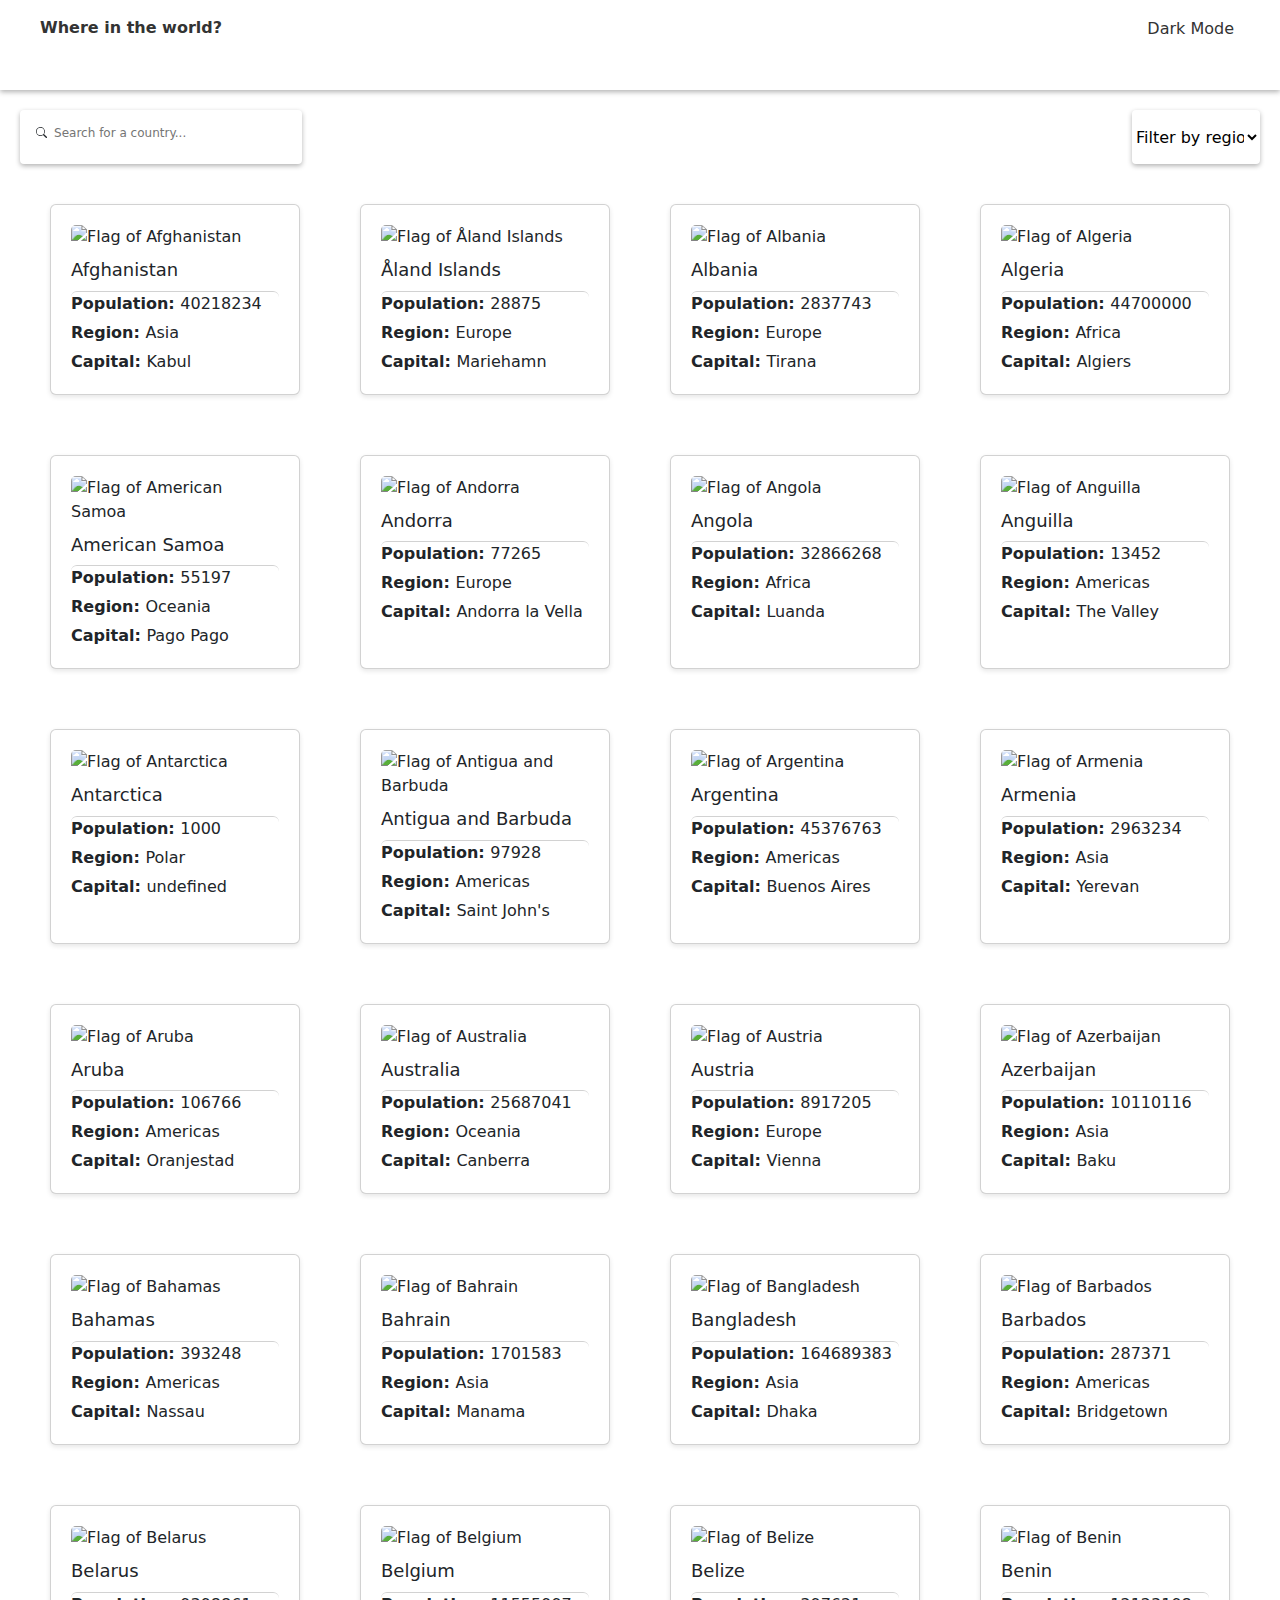
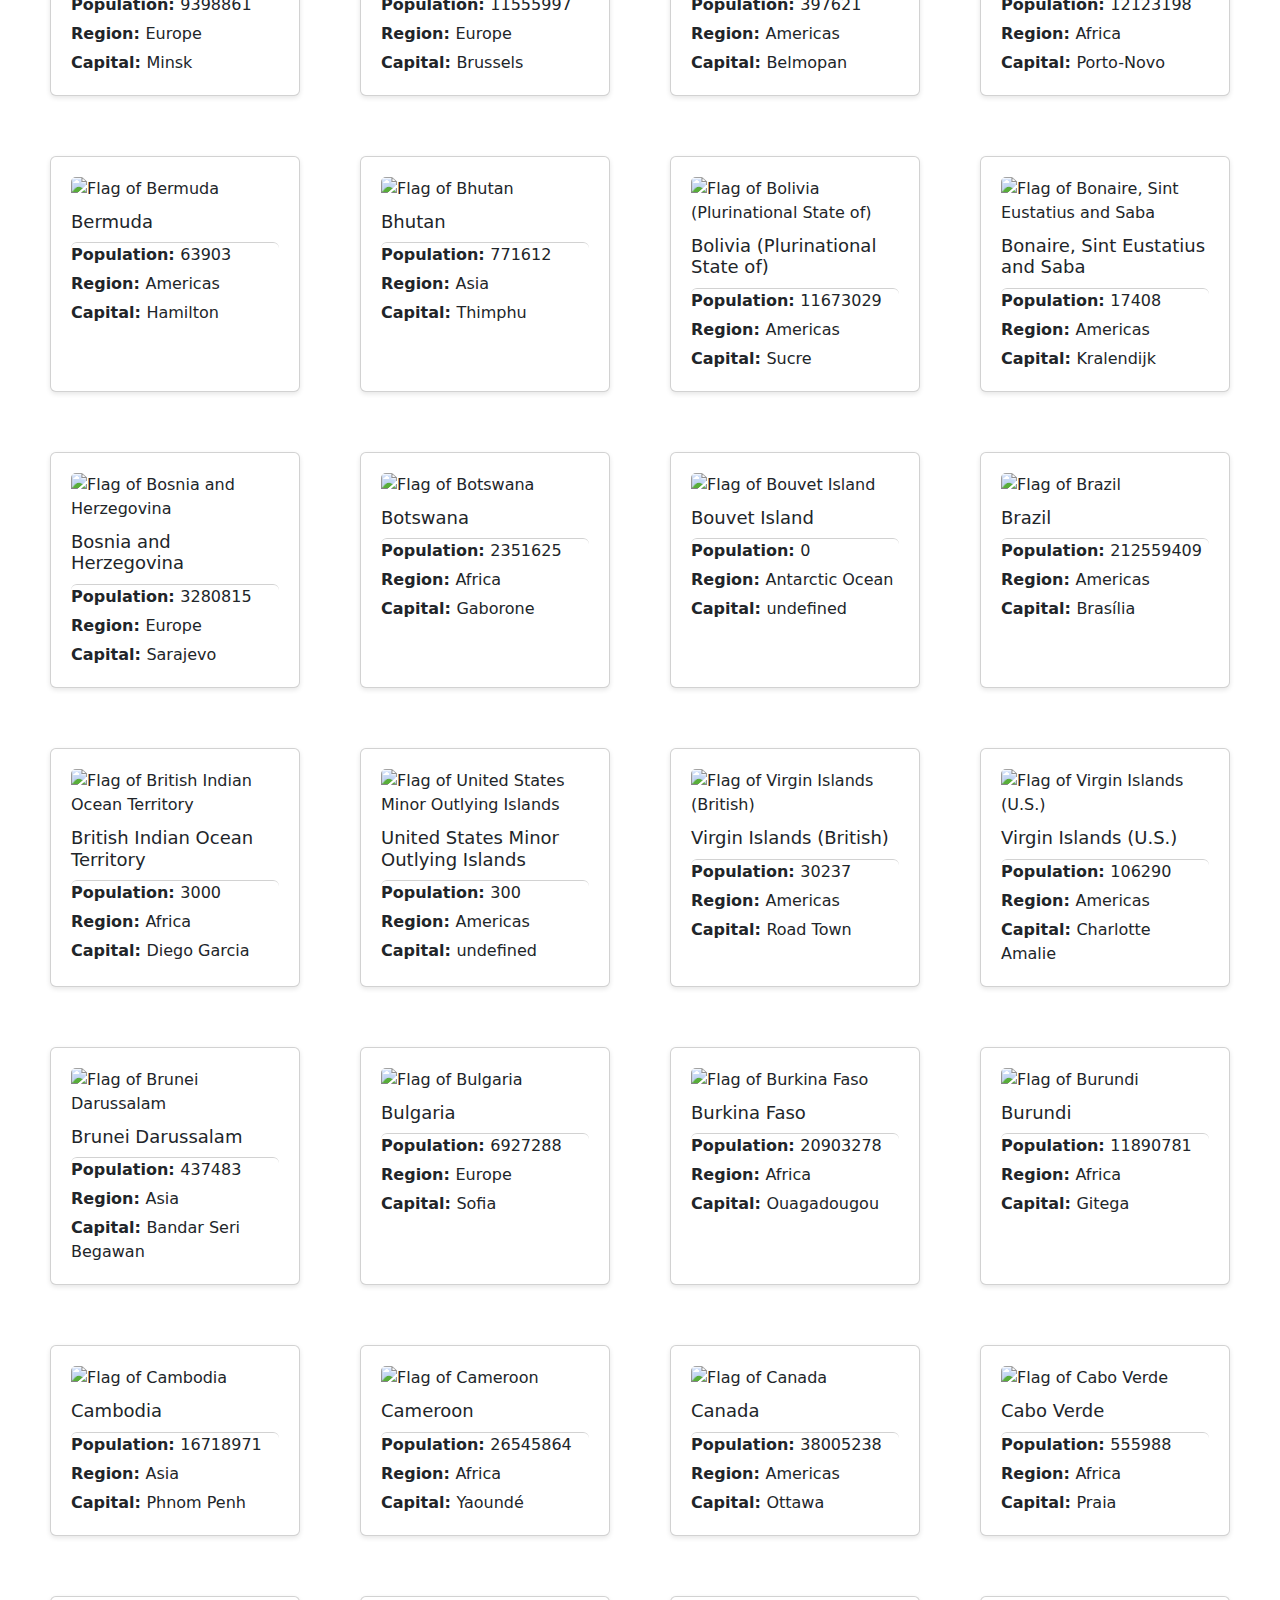
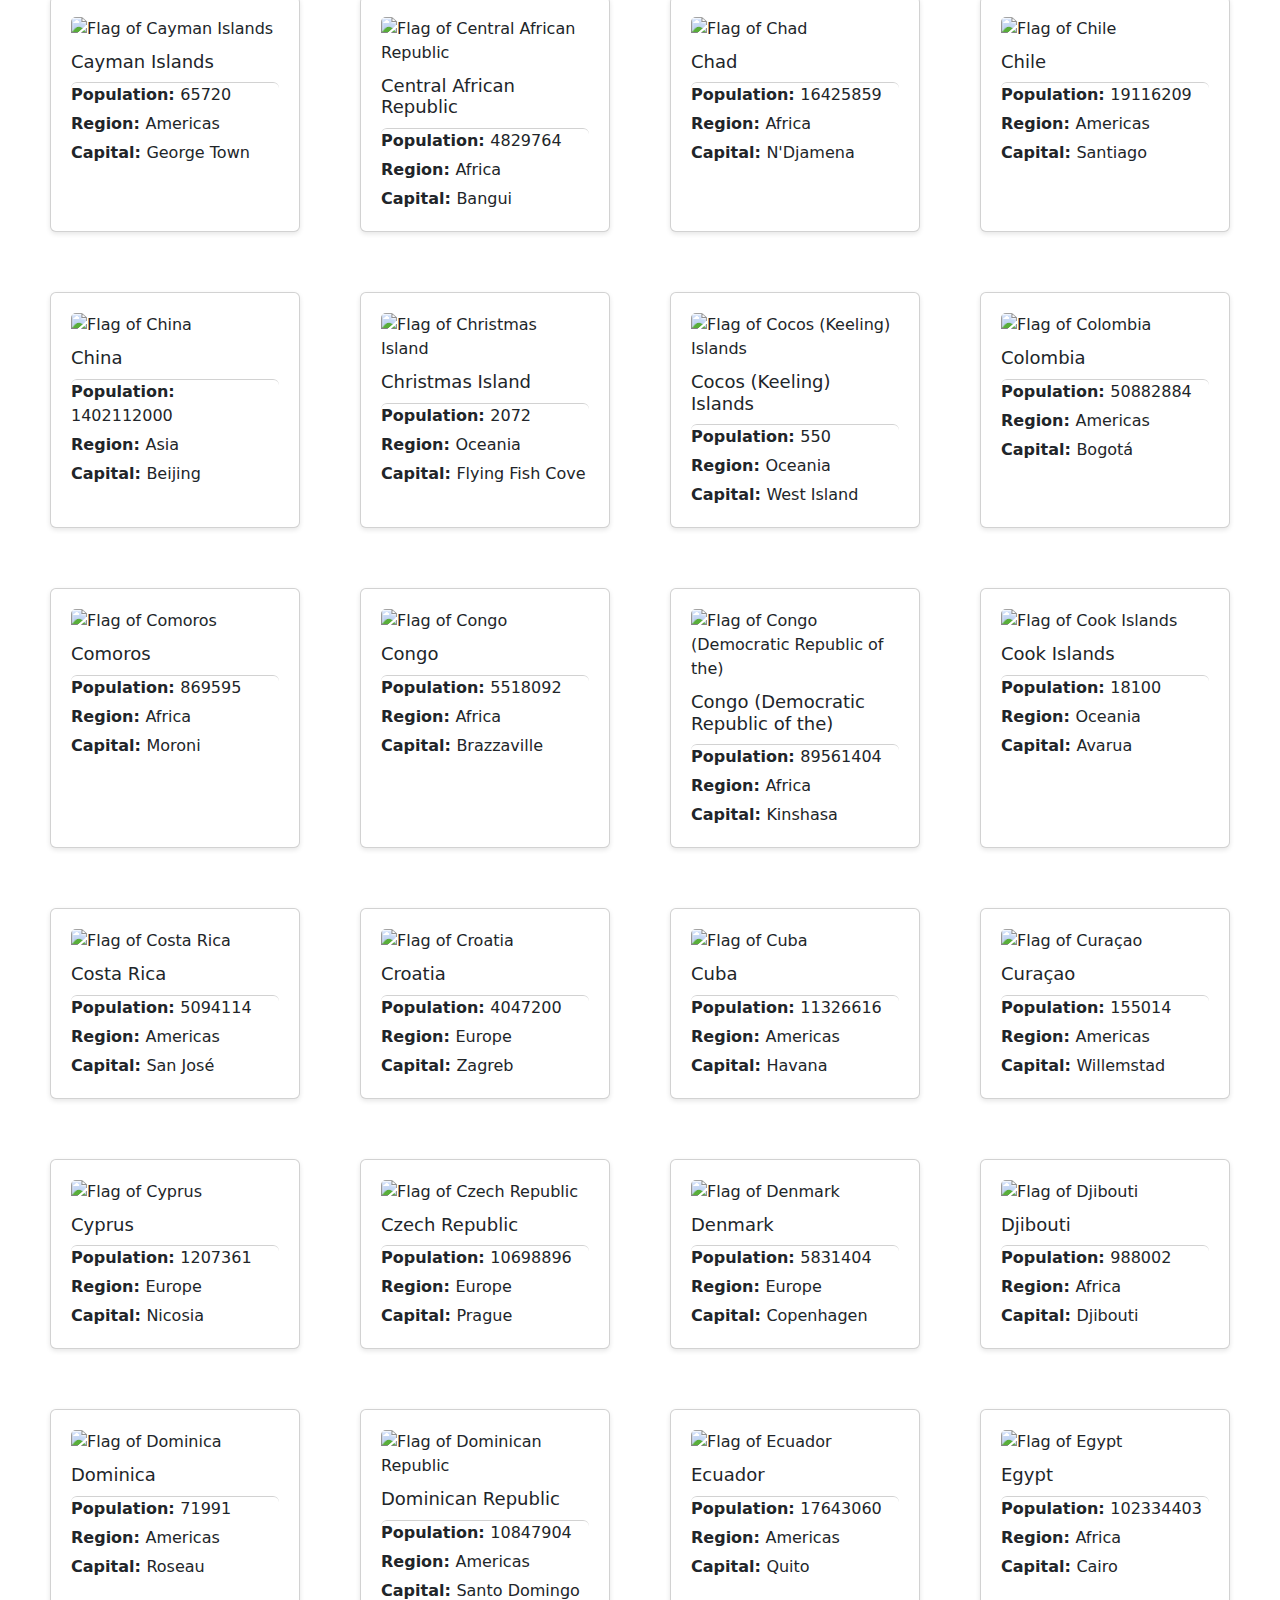
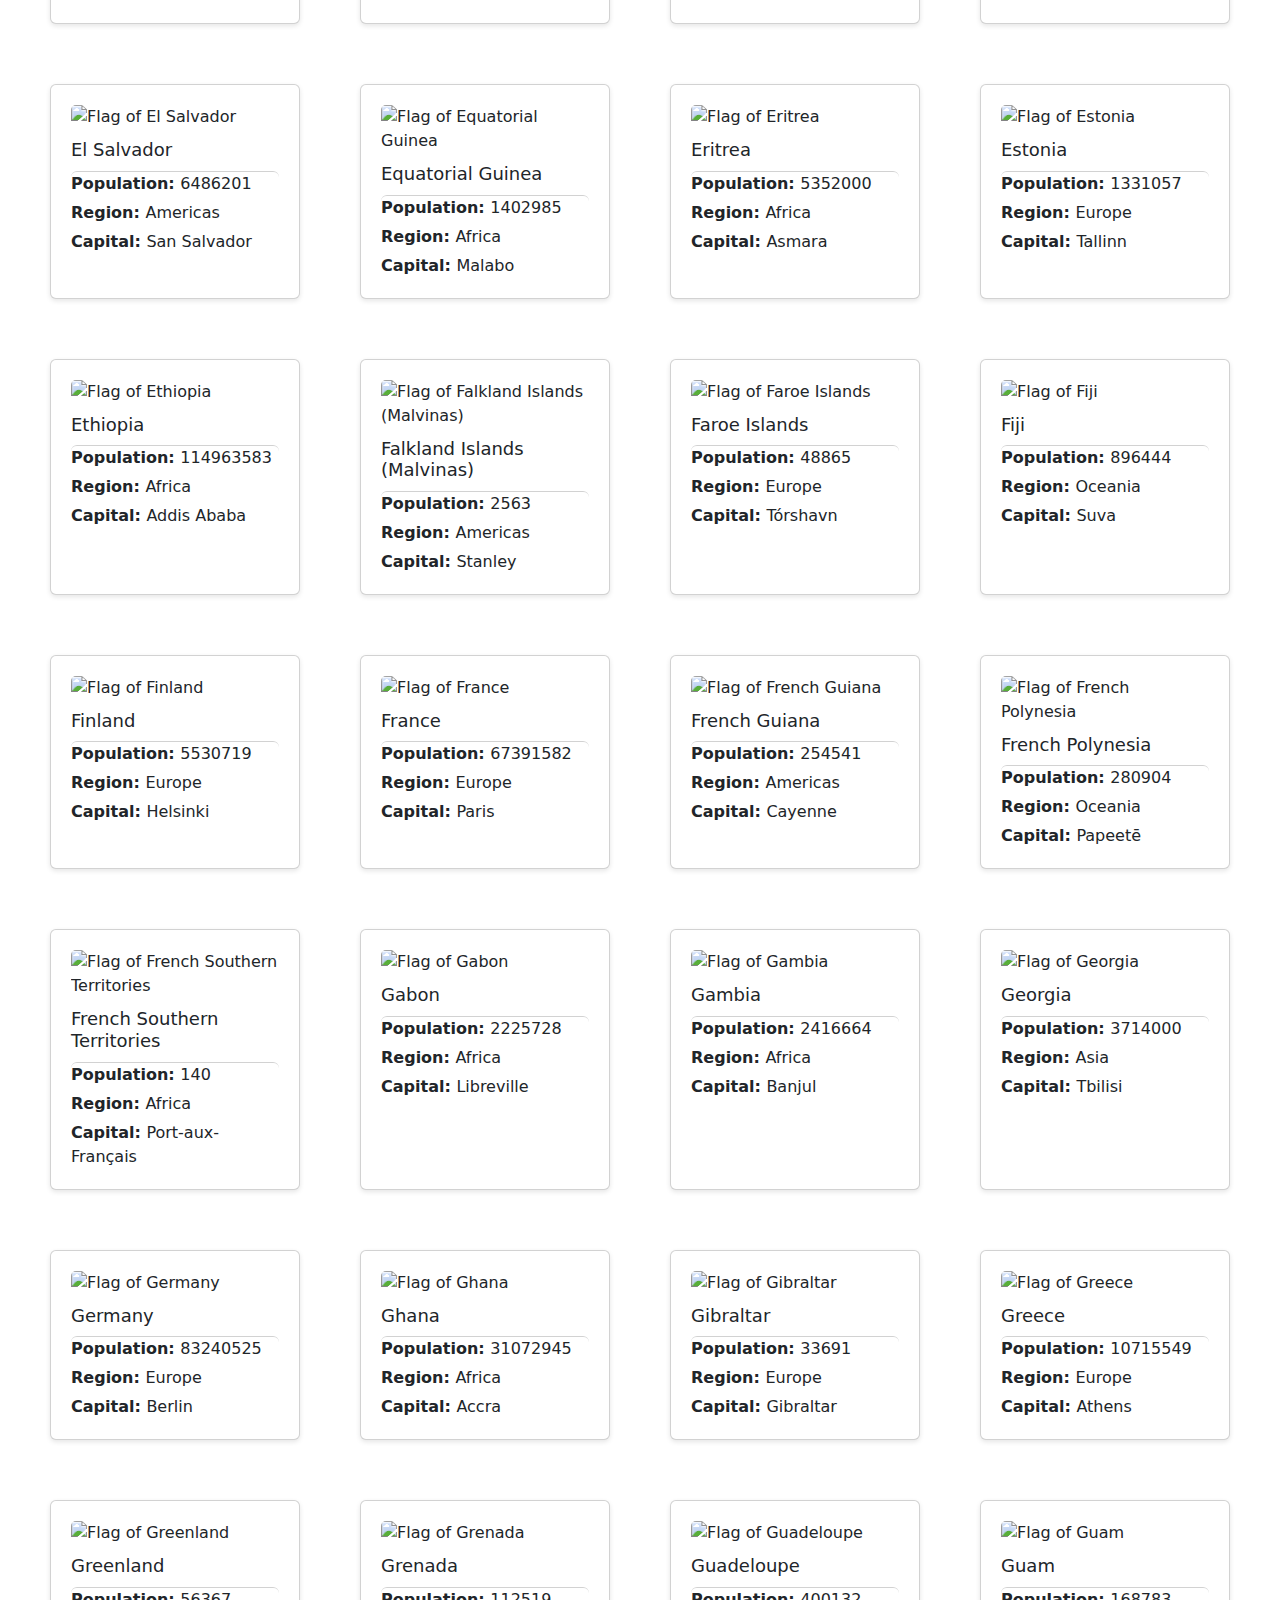
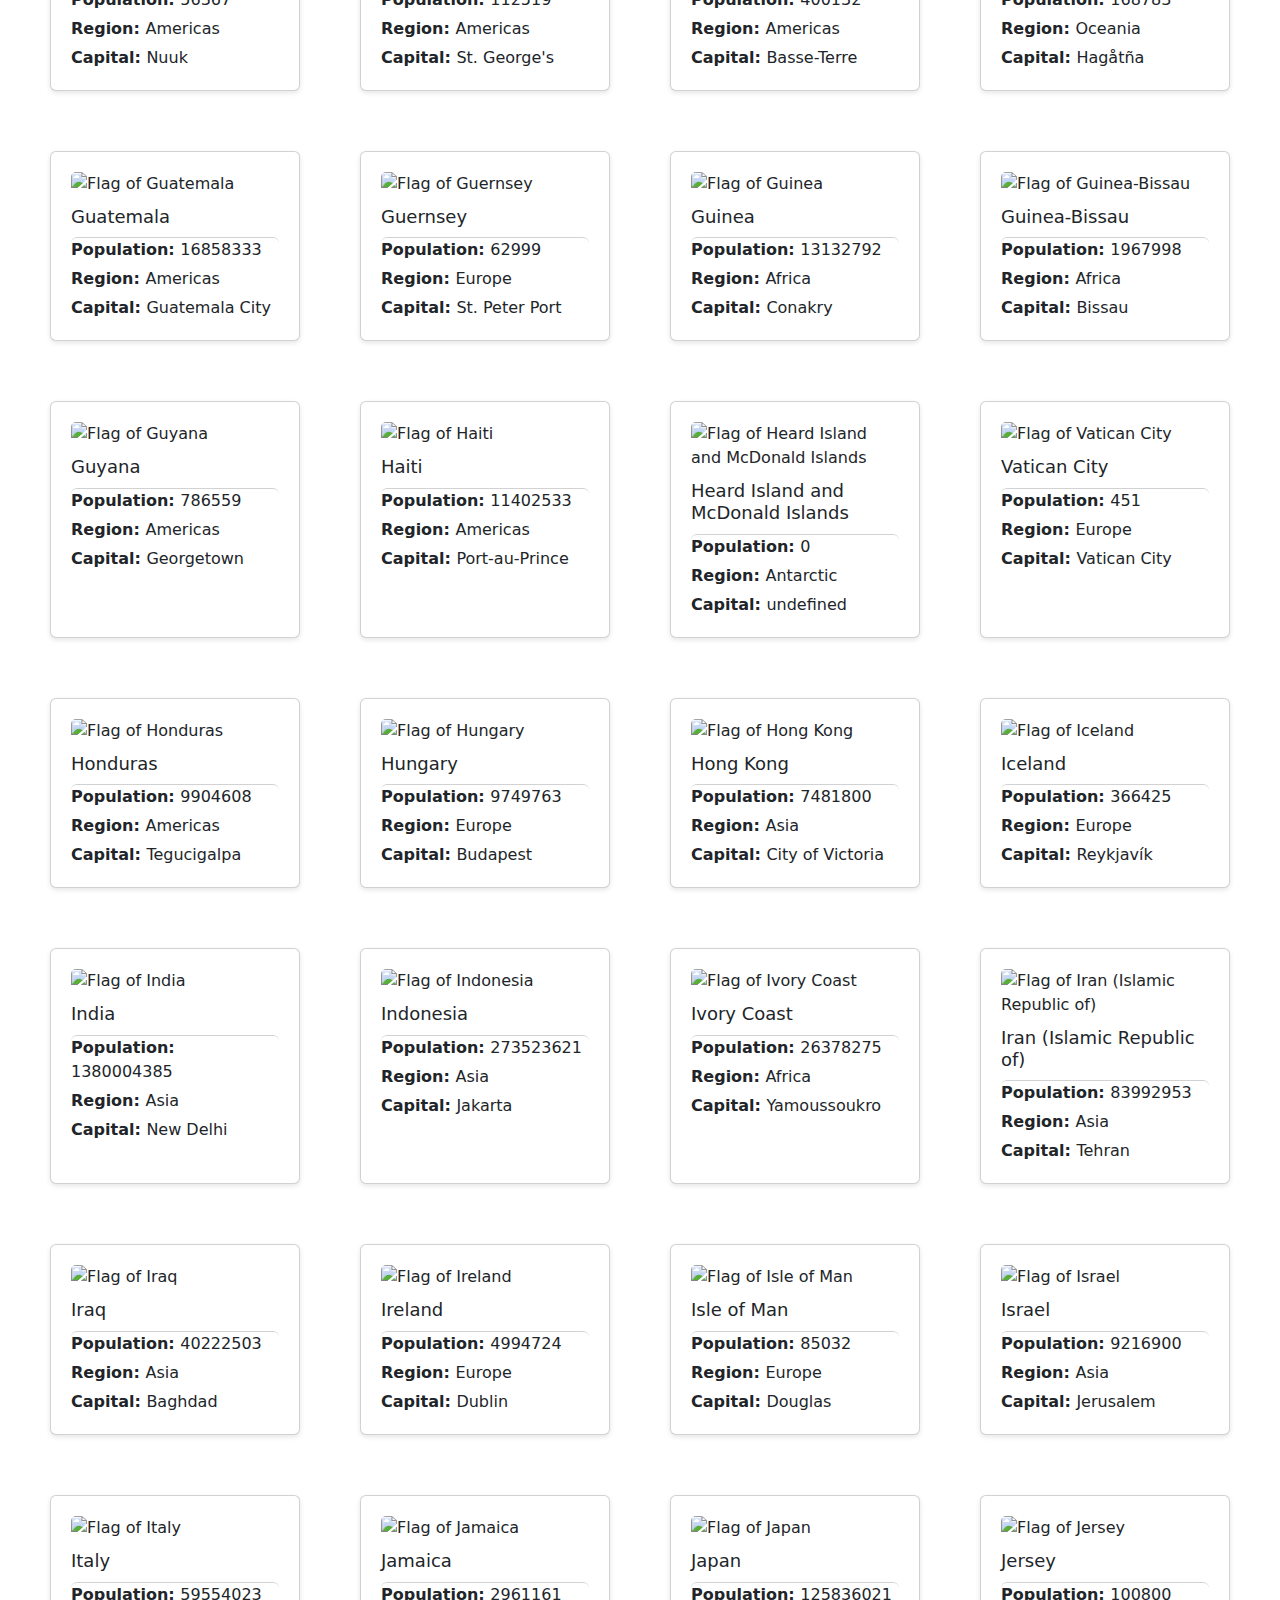
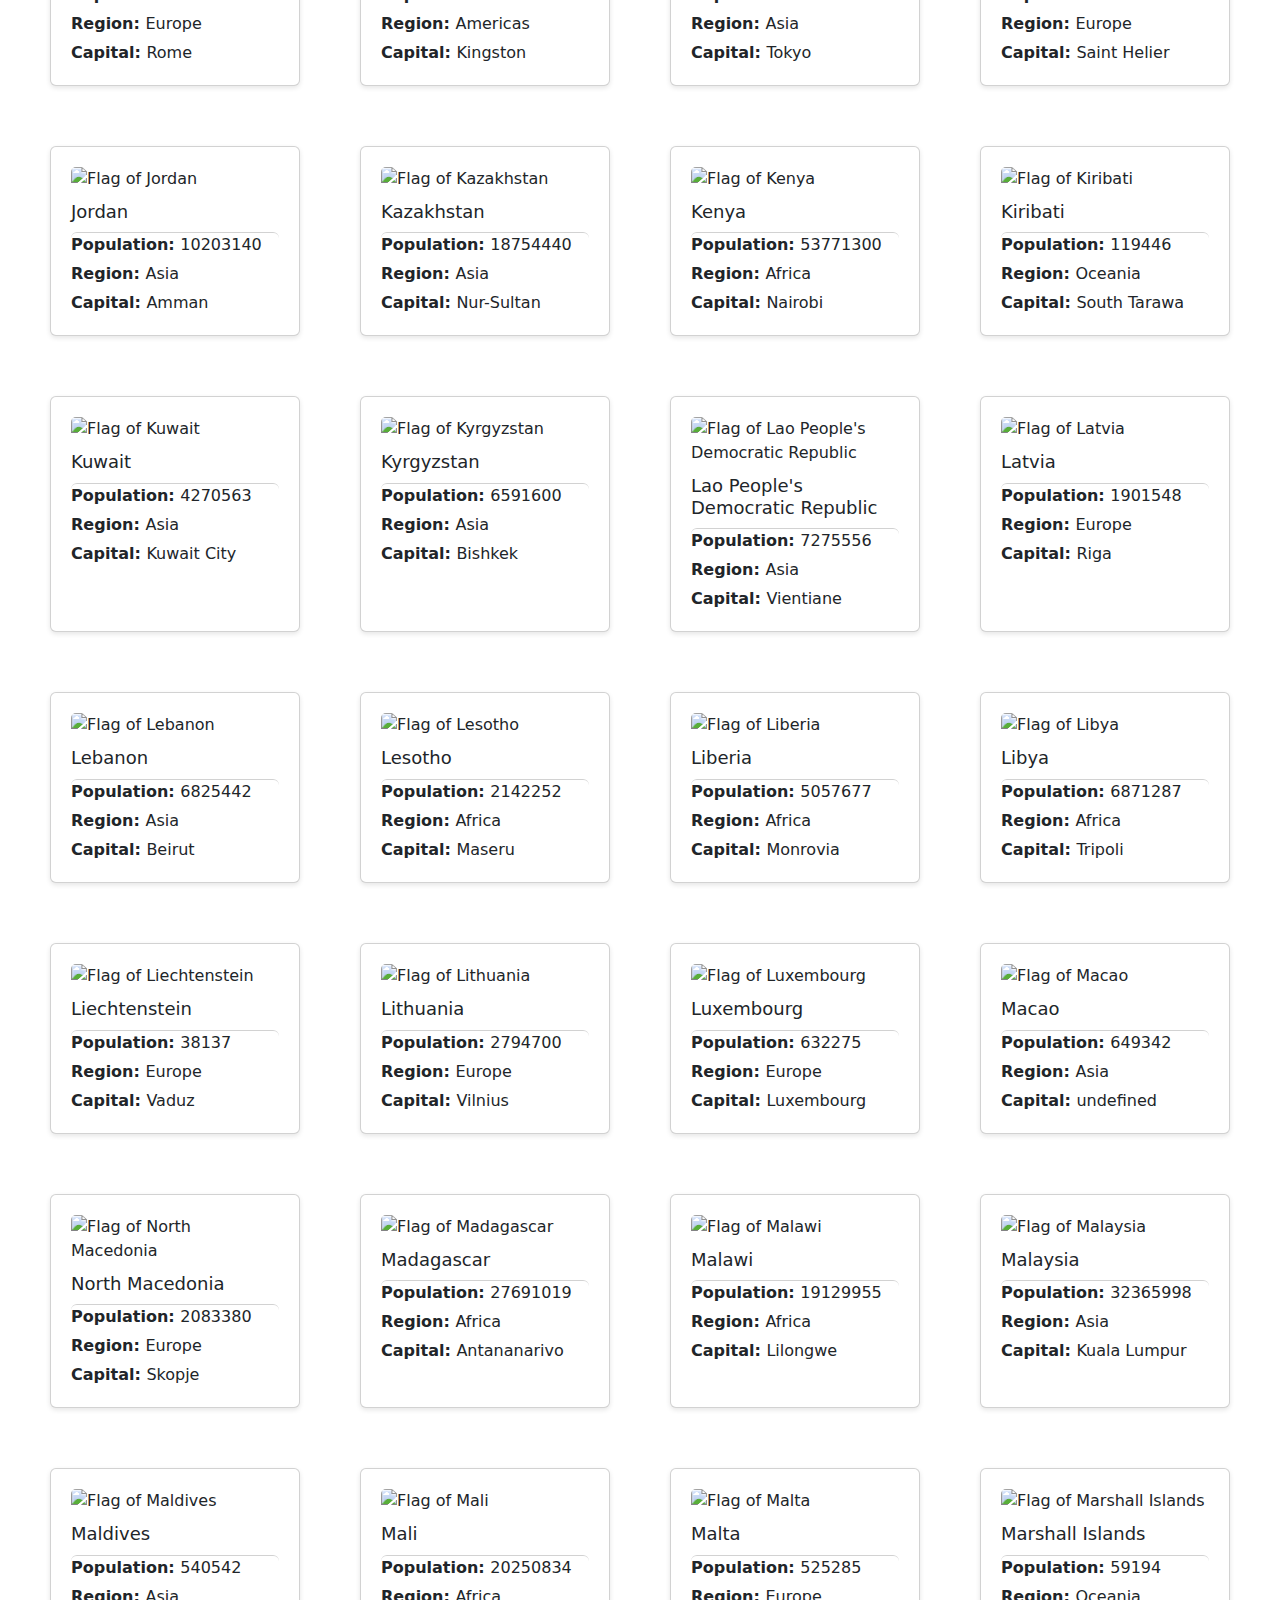
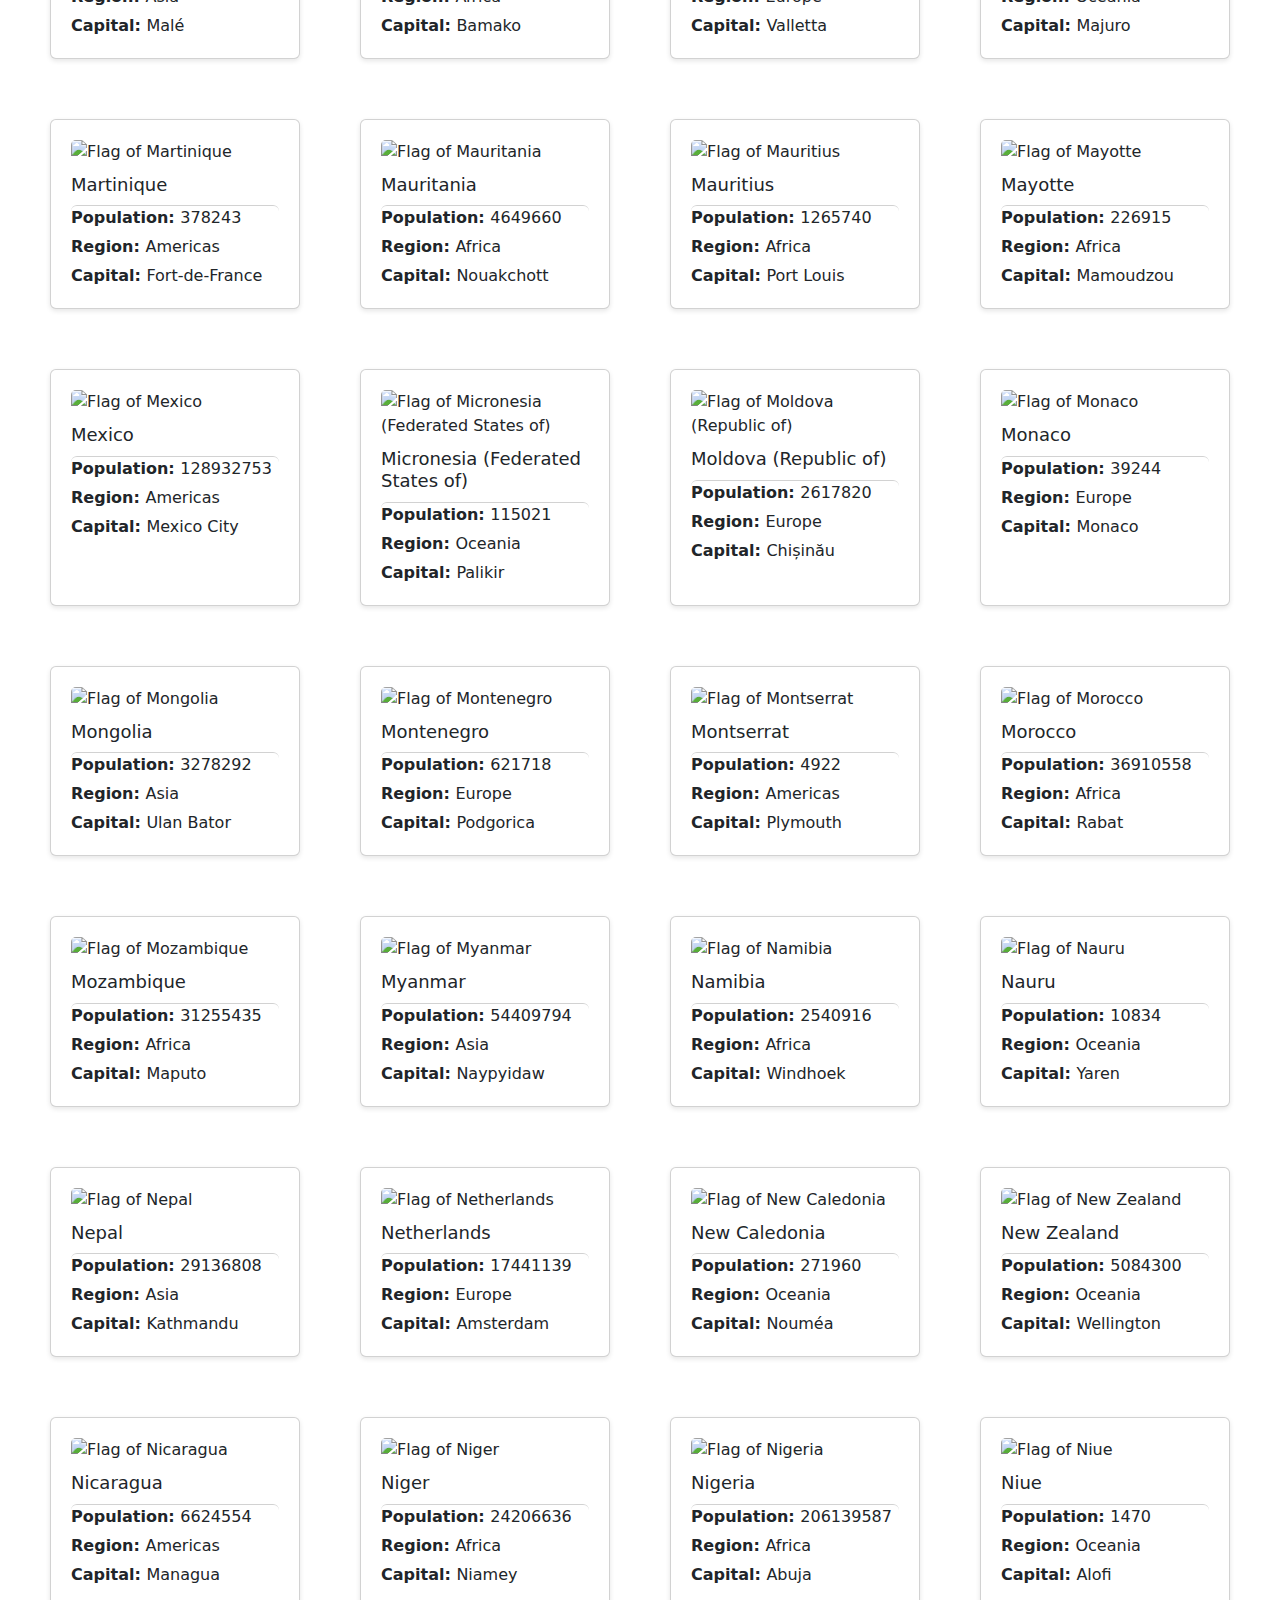
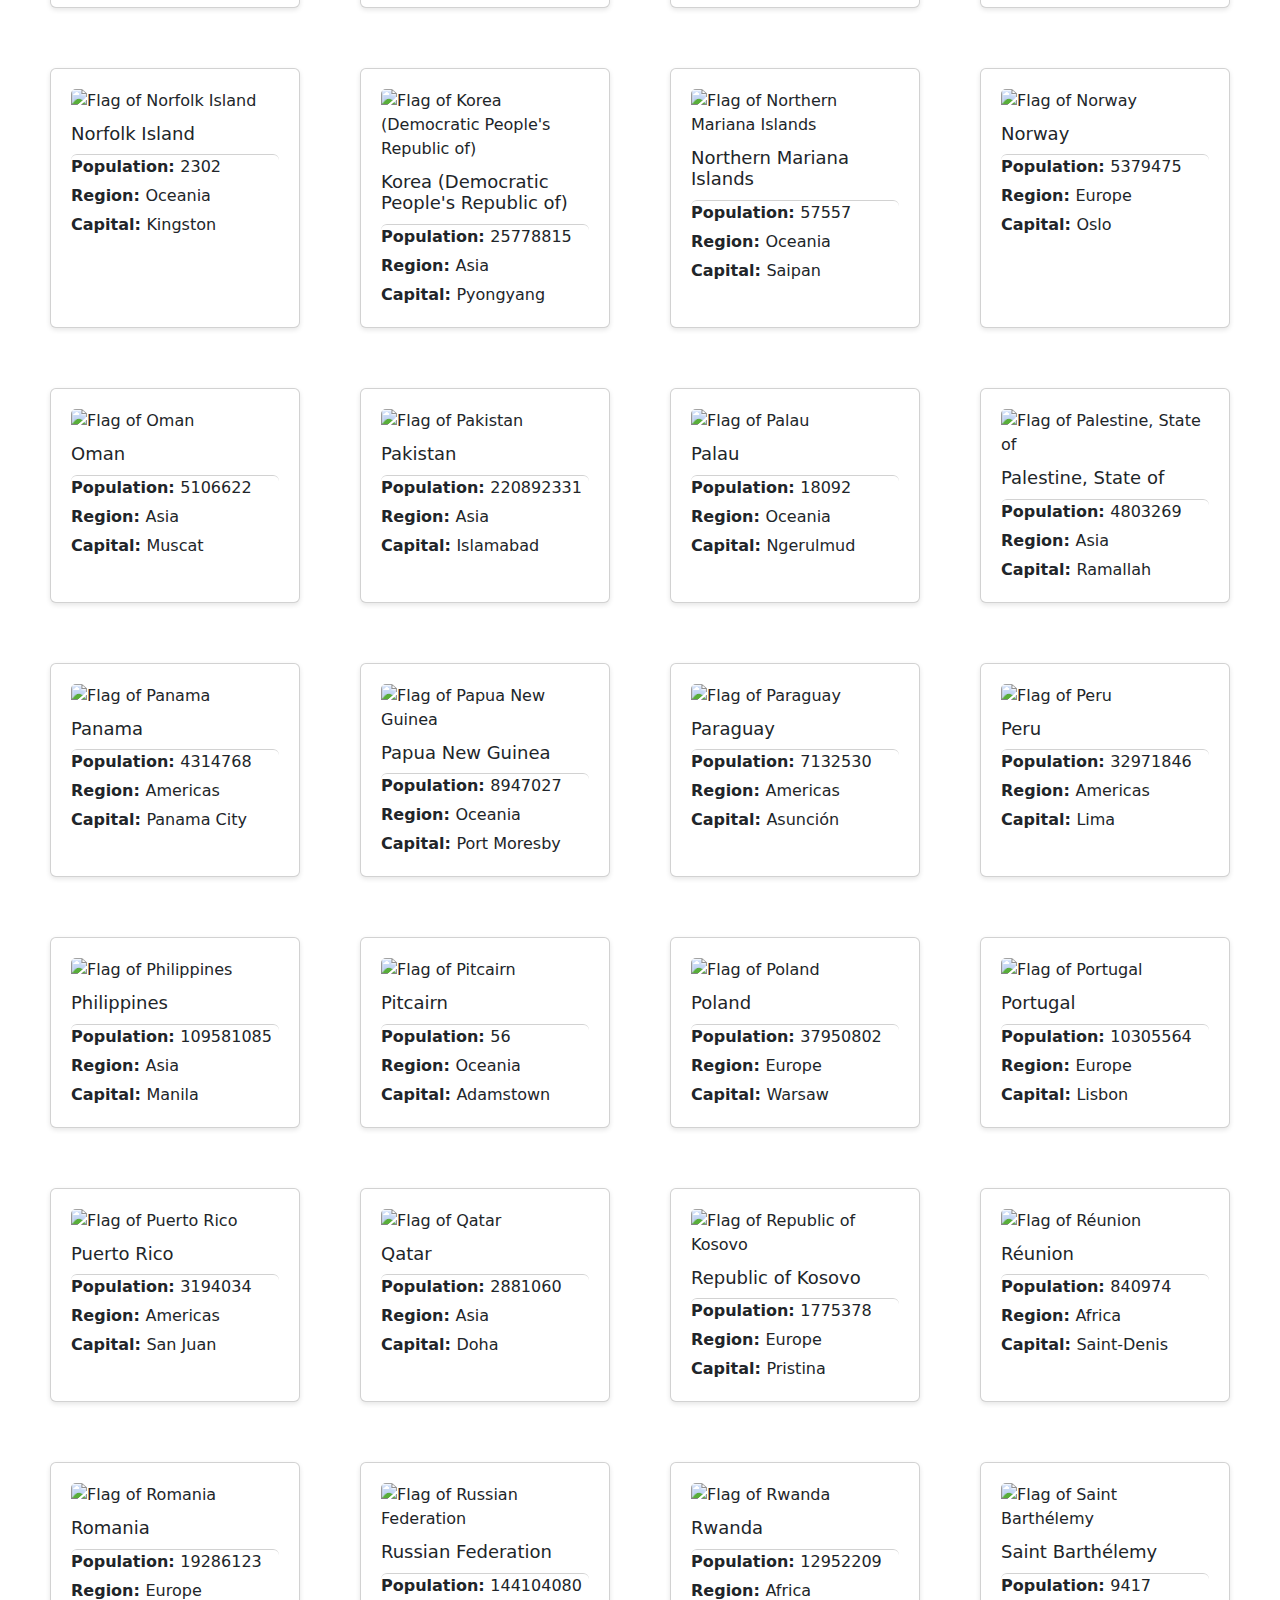
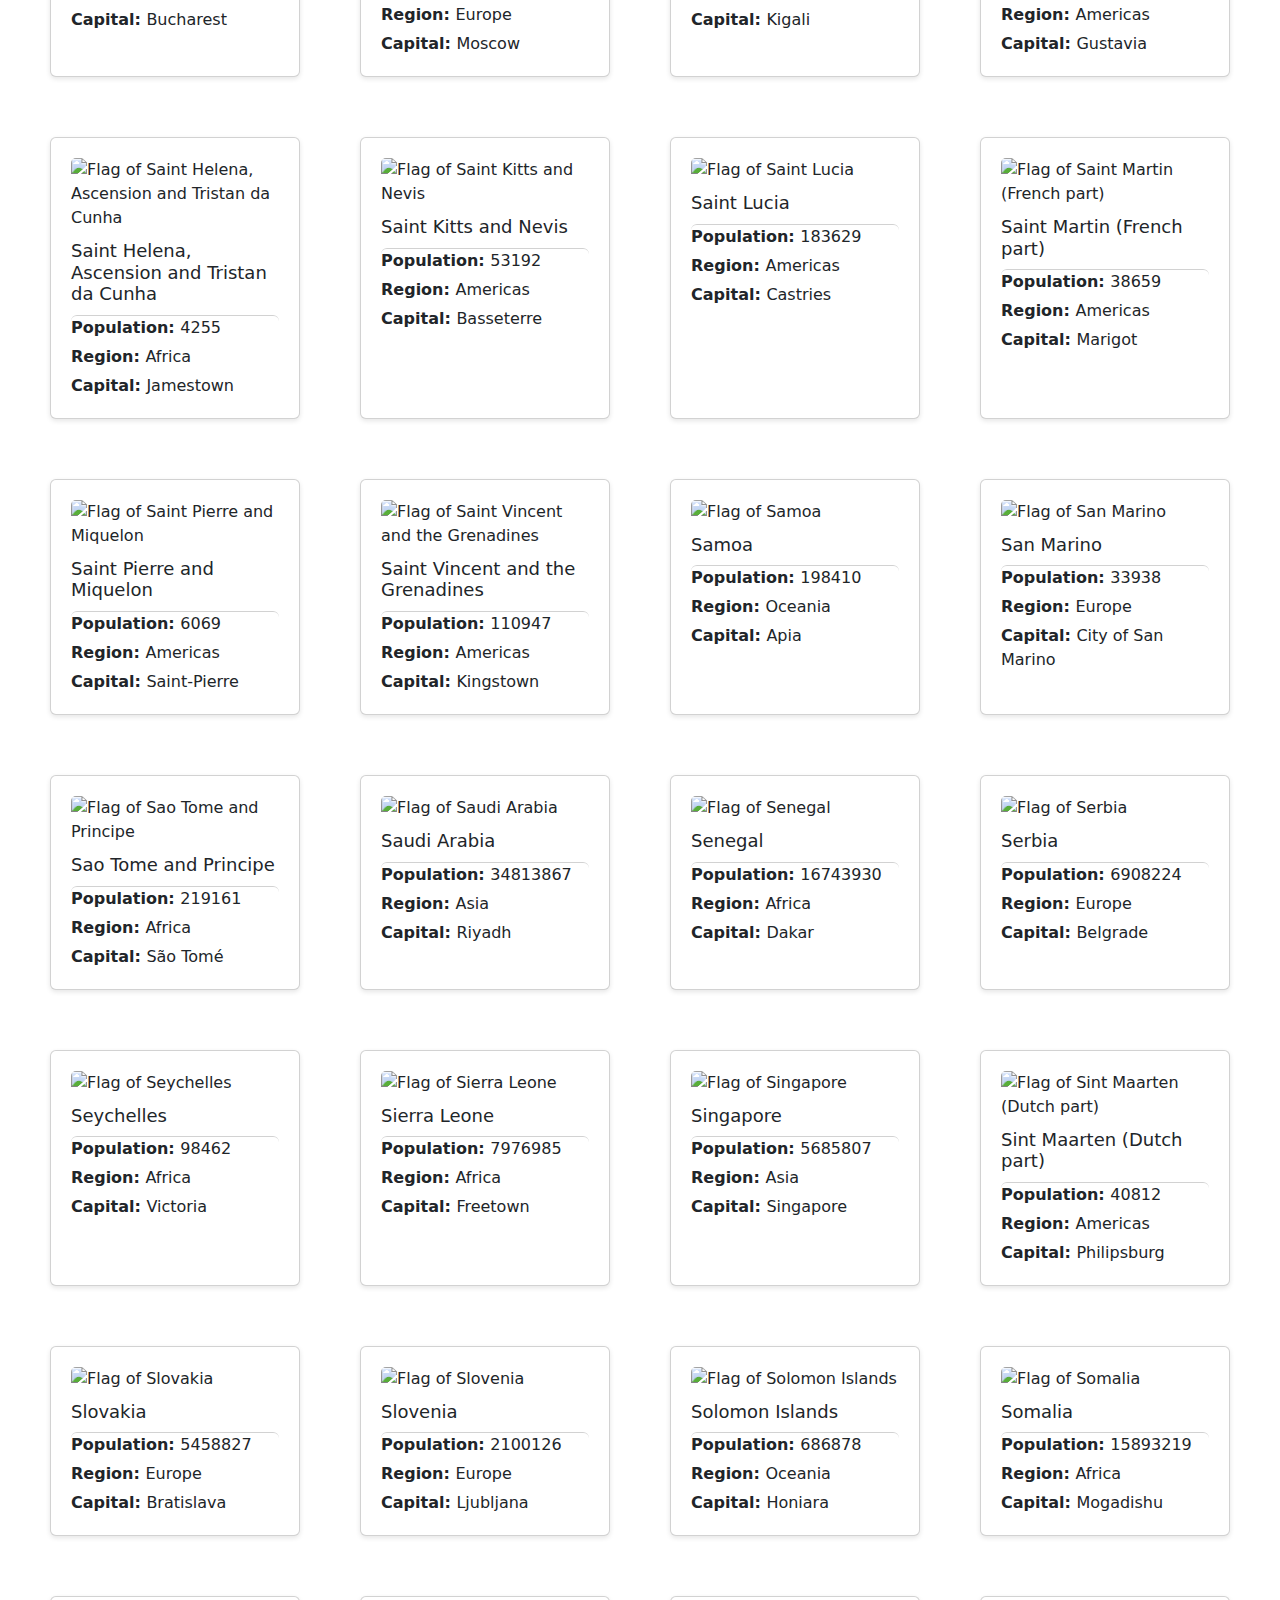
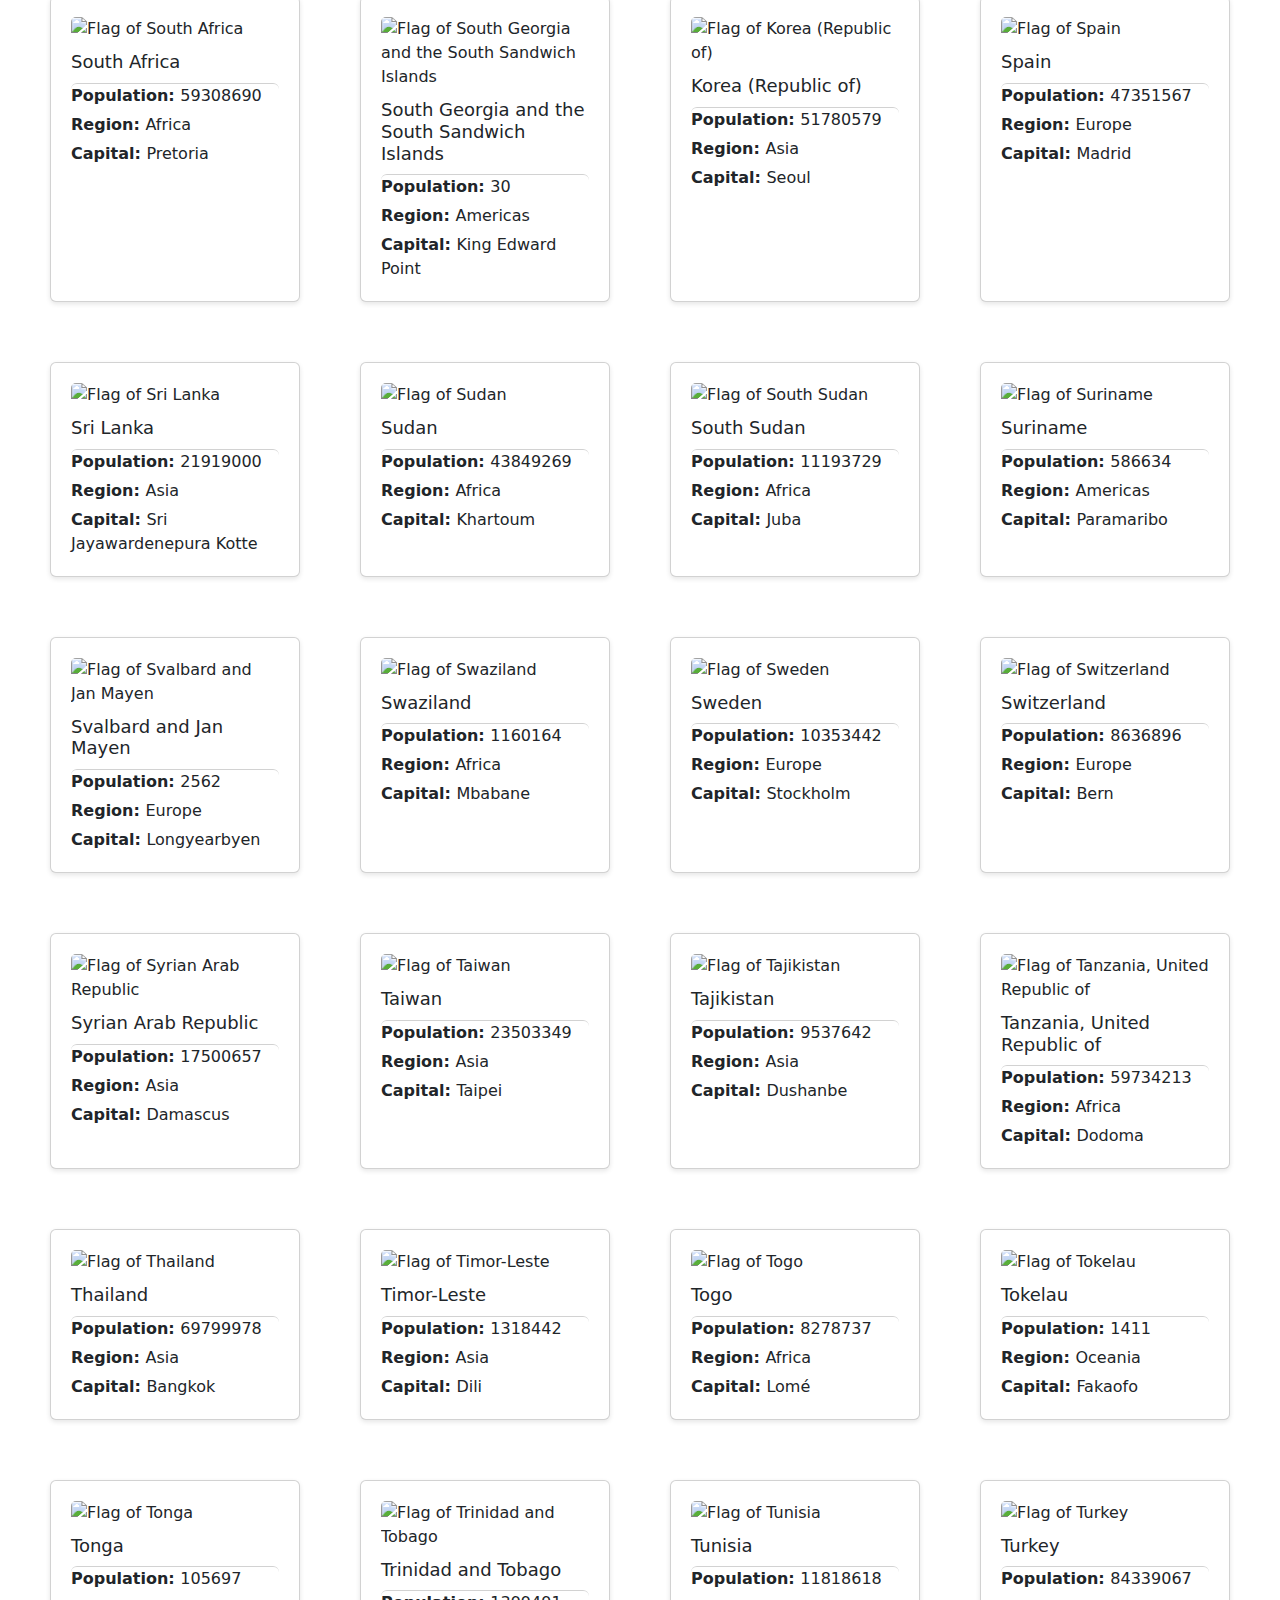
==== country/index.html @ df6eebe5 "Done" ====
<!DOCTYPE html>
<html lang="en">
<head>
    <meta charset="UTF-8">
    <meta name="viewport" content="width=device-width, initial-scale=1.0">
    <title>Document</title>
    <link rel="stylesheet" type="text/css" href="style.css">
    <link rel="stylesheet" href="https://cdn.jsdelivr.net/npm/bootstrap@5.3.0/dist/css/bootstrap.min.css">
</head>
<body>
    <div class="d-flex flex-row pt-3 justify-content-between" id="header">
        <p id="header-text">Where in the world?</p>
        <div id="mode-toggle-container">
          <button id="mode-toggle" onclick="toggleMode()">Dark Mode</button>
        </div>
    </div>

      <main>
        <div id="search-container">
            <div id="search-input-container">
                <svg xmlns="http://www.w3.org/2000/svg" id="search-svg" width="11" height="11" fill="currentColor" class="bi bi-search" viewBox="0 0 16 16">
                    <path d="M11.742 10.344a6.5 6.5 0 1 0-1.397 1.398h-.001c.03.04.062.078.098.115l3.85 3.85a1 1 0 0 0 1.415-1.414l-3.85-3.85a1.007 1.007 0 0 0-.115-.1zM12 6.5a5.5 5.5 0 1 1-11 0 5.5 5.5 0 0 1 11 0z"/>
                </svg>

                  <input type="text" id="search-input" placeholder="Search for a country..." >
            </div>
         
          <select id="region-filter">
            <option value="">Filter by region</option>
            <option value="Africa">Africa</option>
            <option value="Americas">Americas</option>
            <option value="Asia">Asia</option>
            <option value="Europe">Europe</option>
            <option value="Oceania">Oceania</option>
          </select>
        </div>
        <div id="data-container"></div>

        <!-- <div class="container text-center">
          <div class="row">
            <div class="col">
              <img src="" alt="...">
            </div>
  
            <div class="col">
              <h5 id="header">Header</h5>
  
              <div class="container text-center">
                <div class="row" id="list-colunm">
                  <div class="col">
                    <ul id="list1">
                      <li></li>
                      <li></li>
                      <li></li>
                      <li></li>
                      <li></li>
                    </ul>
                  </div>
  
                  <div class="col">
                    <ul id="list2">
                      <li></li>
                      <li></li>
                      <li></li>
                    </ul>
                  </div>
                </div>
              </div>
  
              <div class="d-flex flex-row mb-3">
                <h6 id="countryName">name: </h6>
                <span class="badge text-bg-light">Light</span>
                <span class="badge text-bg-light">Light</span>
                <span class="badge text-bg-light">Light</span>
              </div>
            </div>
          </div>
        </div> -->
      </main>
      <script src="script.js"></script>
      
      <script src="https://cdn.jsdelivr.net/npm/bootstrap@5.3.0/dist/js/bootstrap.bundle.min.js" integrity="sha384-geWF76RCwLtnZ8qwWowPQNguL3RmwHVBC9FhGdlKrxdiJJigb/j/68SIy3Te4Bkz" crossorigin="anonymous"></script>
</body>
</html>
---- country/style.css ----
body {
    font-family: Arial, sans-serif;
    background-color: #f2f2f2;
    color: #333;
    margin: 0;
    padding: 0;
  }
  
  #header {
    background-color: white;
    color: #fff;
    height: 10vh;
    width: 100%;
    box-shadow: 0 2px 5px rgba(0, 0, 0, 0.3);
    /* padding: 20px; */
    /* text-align: center; */
  }

  #header-text{
    font-weight: bold;
    color: #333;
    margin-left: 2.5rem;
  }

  #mode-toggle{
    background-color: transparent;
    border: none;
    color: #333;
    margin-right: 2.5rem;

  }
  
  h1 {
    margin: 0;
  }
  
  #mode-toggle-container {
    text-align: right;
  }
  
  #search-input-container{
    width: 22vw;
    height: 6vh;
    border-radius: 4px;
    background-color: white;
    box-shadow: 0 2px 5px rgba(0, 0, 0, 0.3);
    
  }

  #search-svg{
    margin-left: 1rem;
  }

  #search-input{
    width: 18vw;
    height: 5vh;
    border-radius: 4px;
    border: none;
    background-color: transparent;
    font-size: 12px;
    outline-style: none;
    
  }

  #search-container {
    padding: 20px;
    display: flex;
    align-items: center;
    justify-content: space-between;
  }

  #region-filter{
    width: 10vw;
    height: 6vh;
    background-color: white;
    border: none;
    border-radius: 4px;
    box-shadow: 0 2px 5px rgba(0, 0, 0, 0.3);
    outline-style: none;
  }
  
  #data-container {
    justify-content: center;
    display: grid;
    /* grid-template-columns: repeat(auto-fit, minmax(250px, 1fr  4, 1fr));  */
    grid-template-columns: repeat(4, 250px);
    gap: 60px;
    padding: 20px;
  }
  
  
  .card {
    background-color: #fff;
    border-radius: 5px;
    box-shadow: 0 2px 5px rgba(0, 0, 0, 0.1);
    padding: 20px;
    cursor: pointer;
  }
  
  .card img {
    width: 100%;
    max-height: 150px;
    object-fit: cover;
    border-radius: 5px;
    margin-bottom: 10px;
  }
  
  .card h2 {
    font-size: 18px;
    margin-bottom: 10px;
  }
  
  .list-group {
    padding: 0;
    margin-bottom: 10px;
  }
  
  .list-group li {
    list-style: none;
    margin-bottom: 5px;
  }
  
  .list-group li strong {
    font-weight: bold;
  }
  
  .list-group li:last-child {
    margin-bottom: 0;
  }
  
  .dark-mode {
    background-color: #333;
    color: #fff;
  }
  
  .dark-mode #header{
    background-color: #444;
  }

  .dark-mode #header-text{
    color: white;
  }

  .dark-mode #region-filter{
    background-color: #444;
    color: white;
  }
  .dark-mode #search-input-container{
    background-color: #444;
    color: white;
  }

  .dark-mode #mode-toggle{
    color: white;
  }
  
  .dark-mode .list-group{
    color: white;
  }

  .dark-mode  .card h2{
    color: white;
  }

  .dark-mode .card {
    background-color: #444;
    box-shadow: 0 2px 5px rgba(0, 0, 0, 0.3);
  }
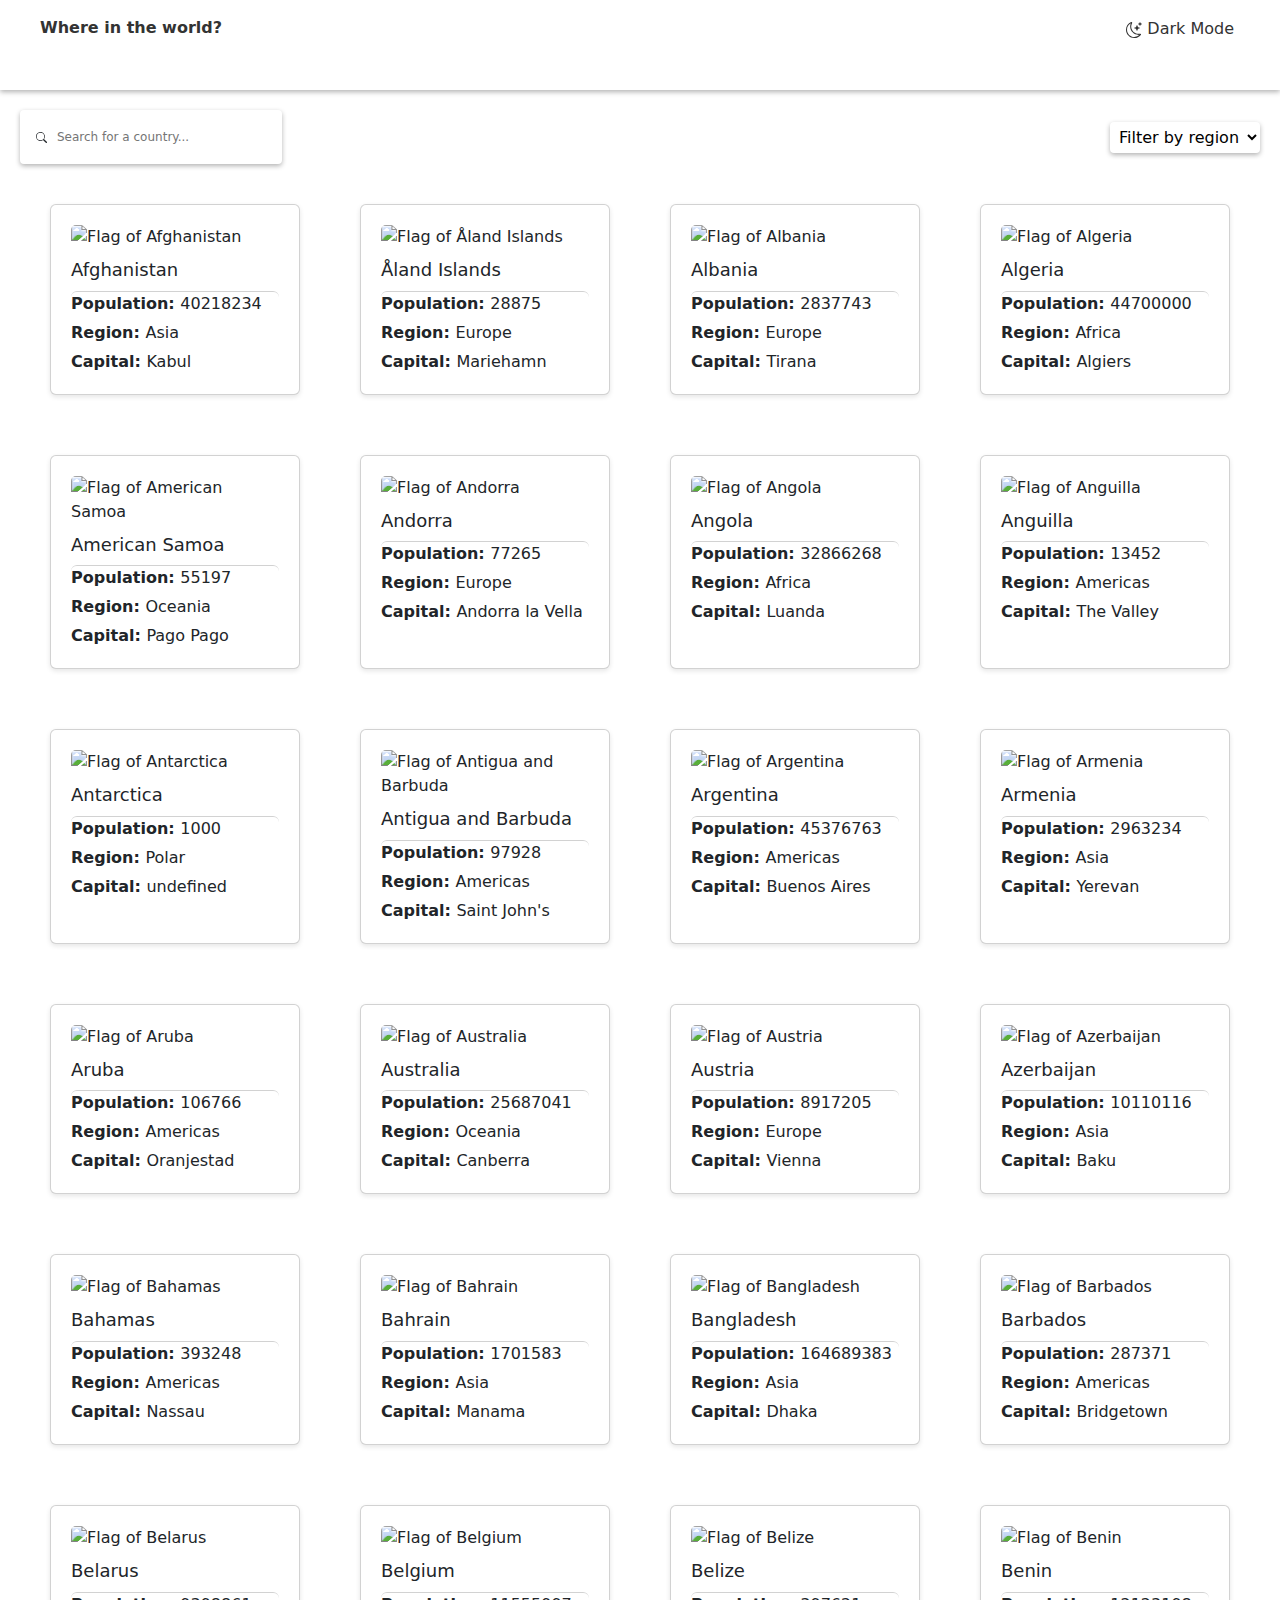
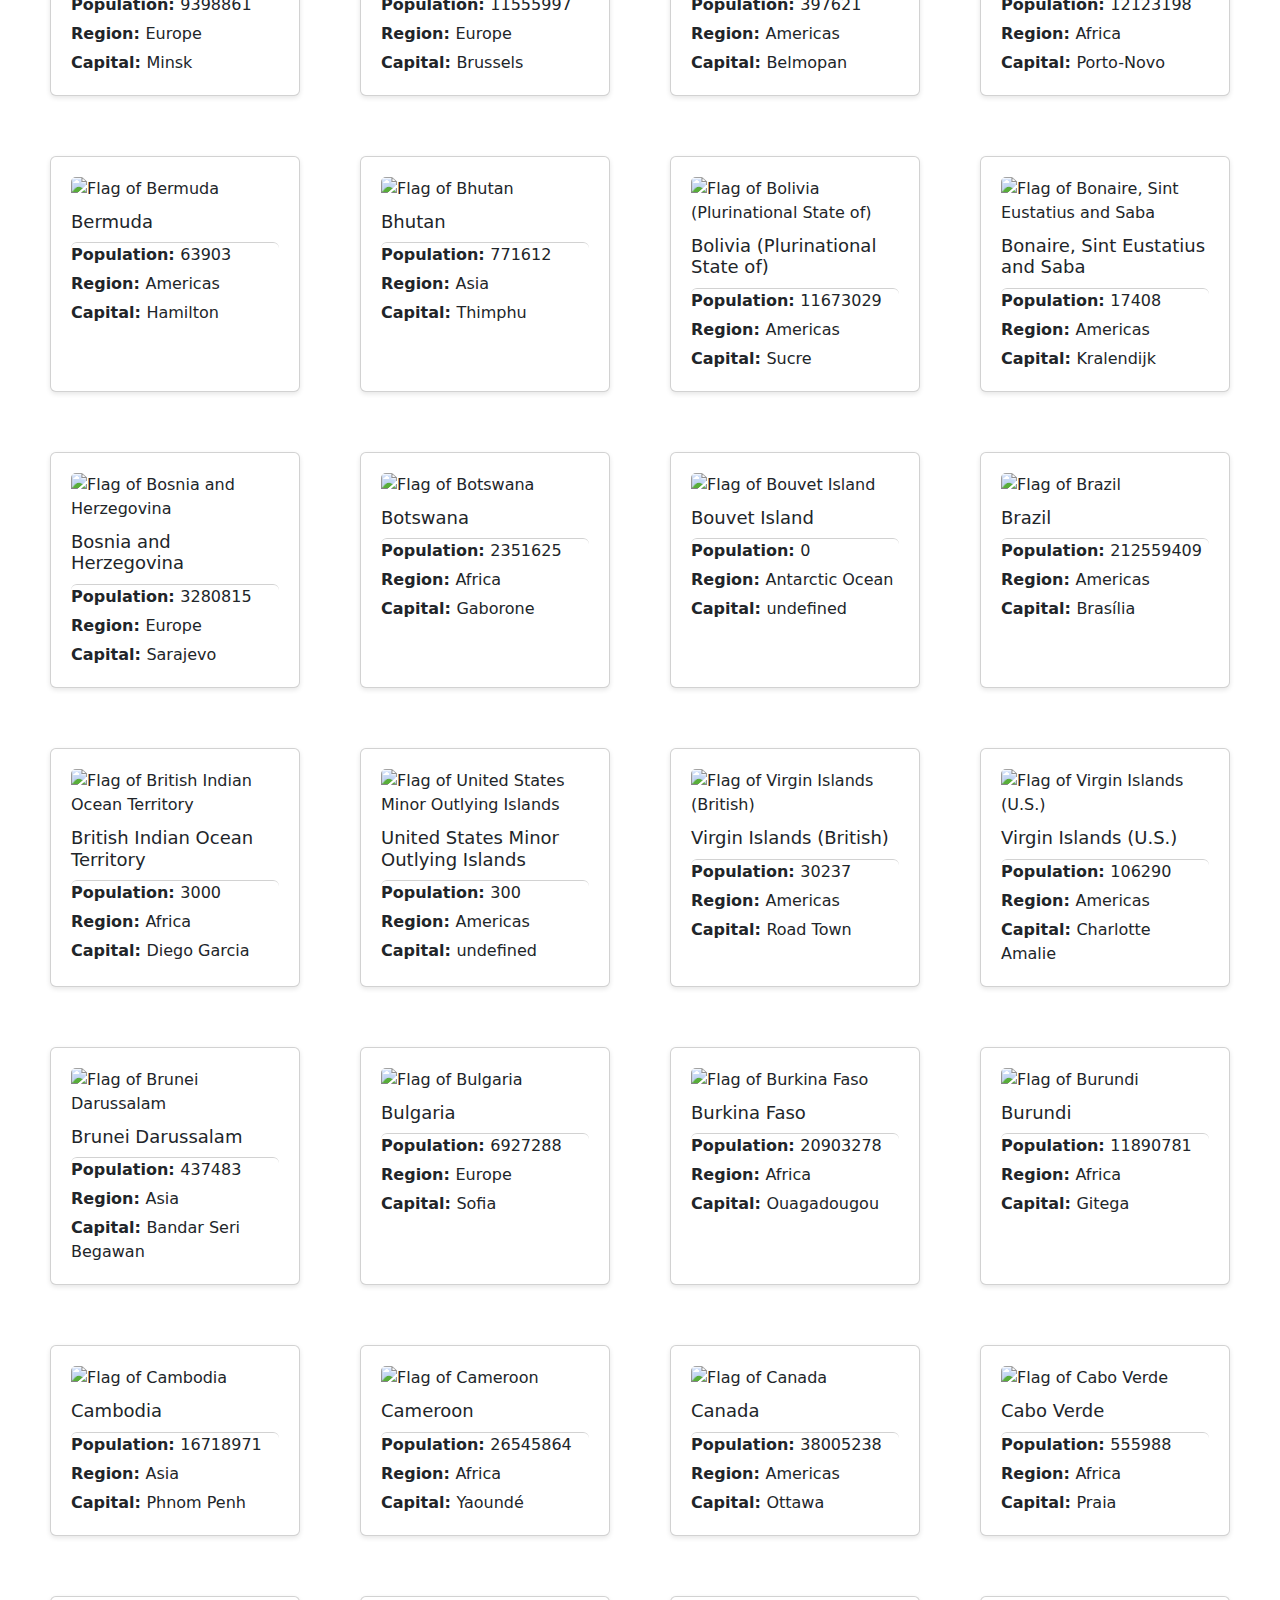
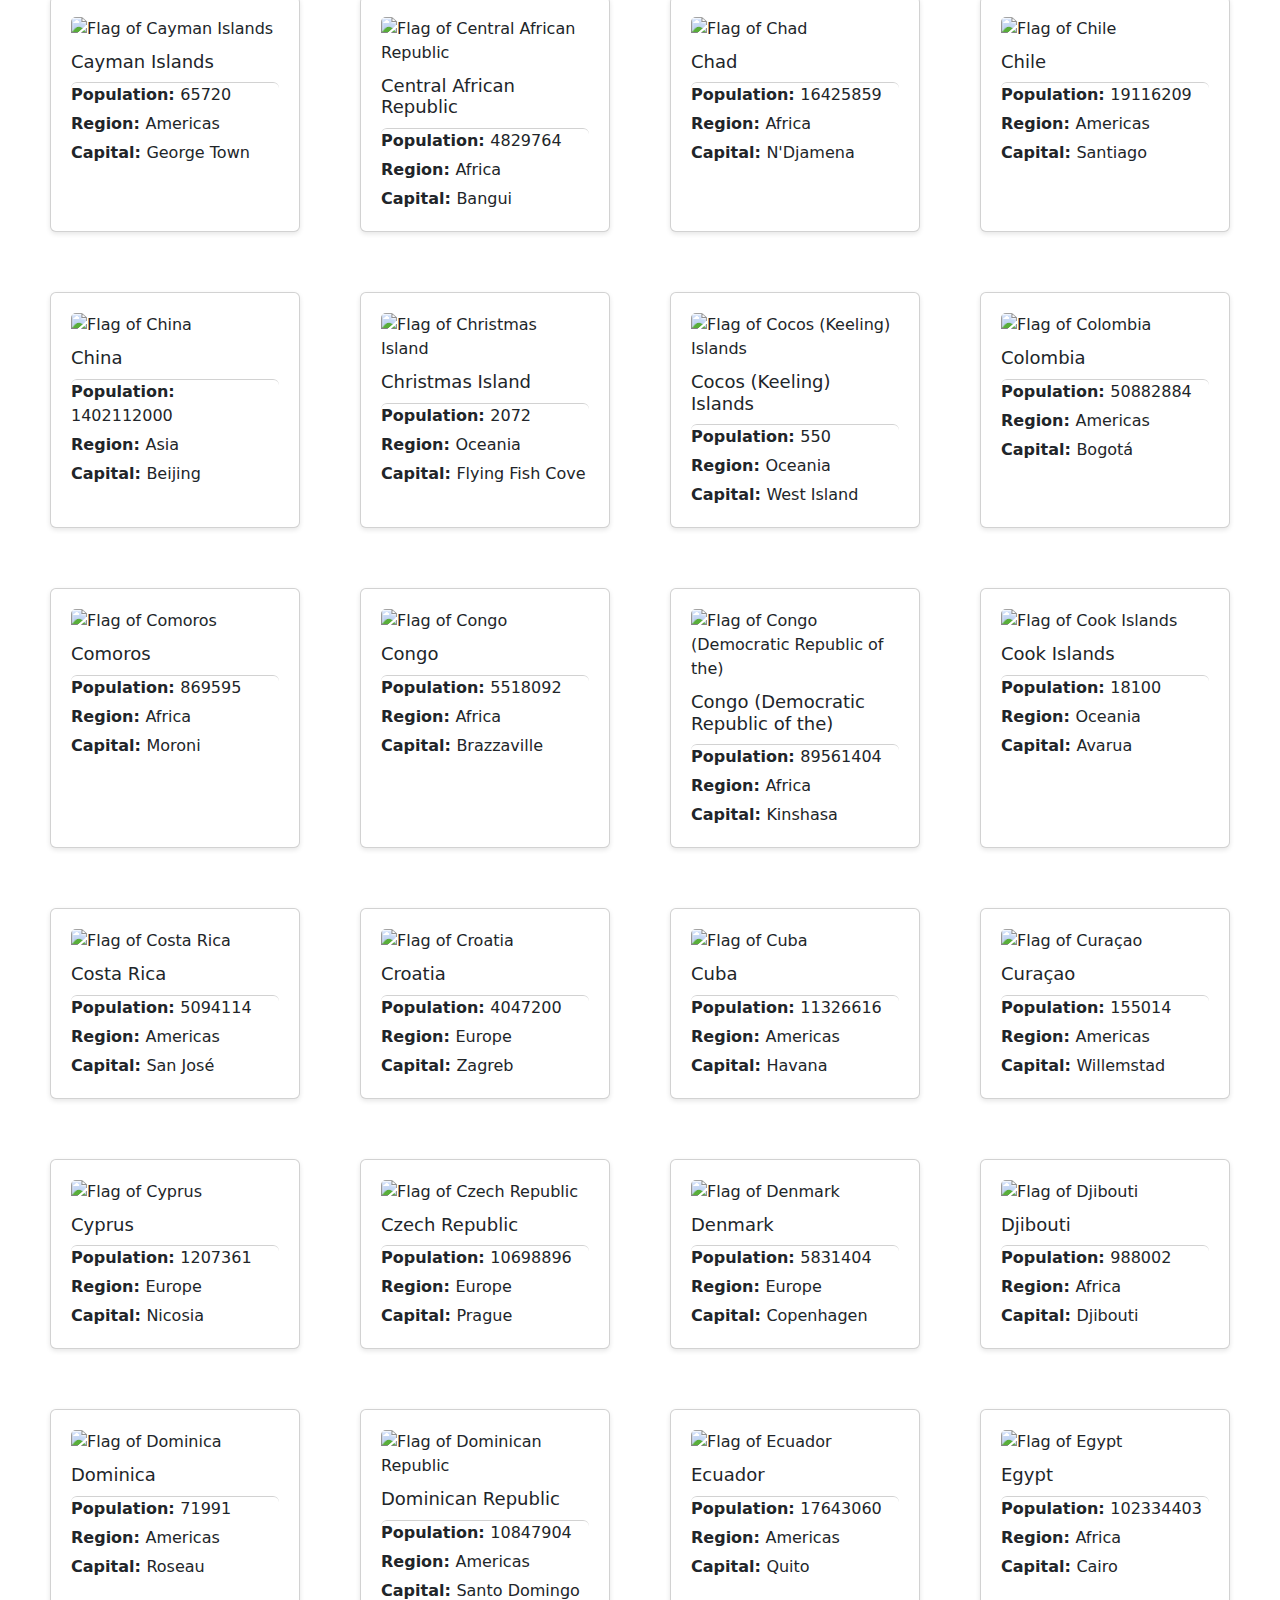
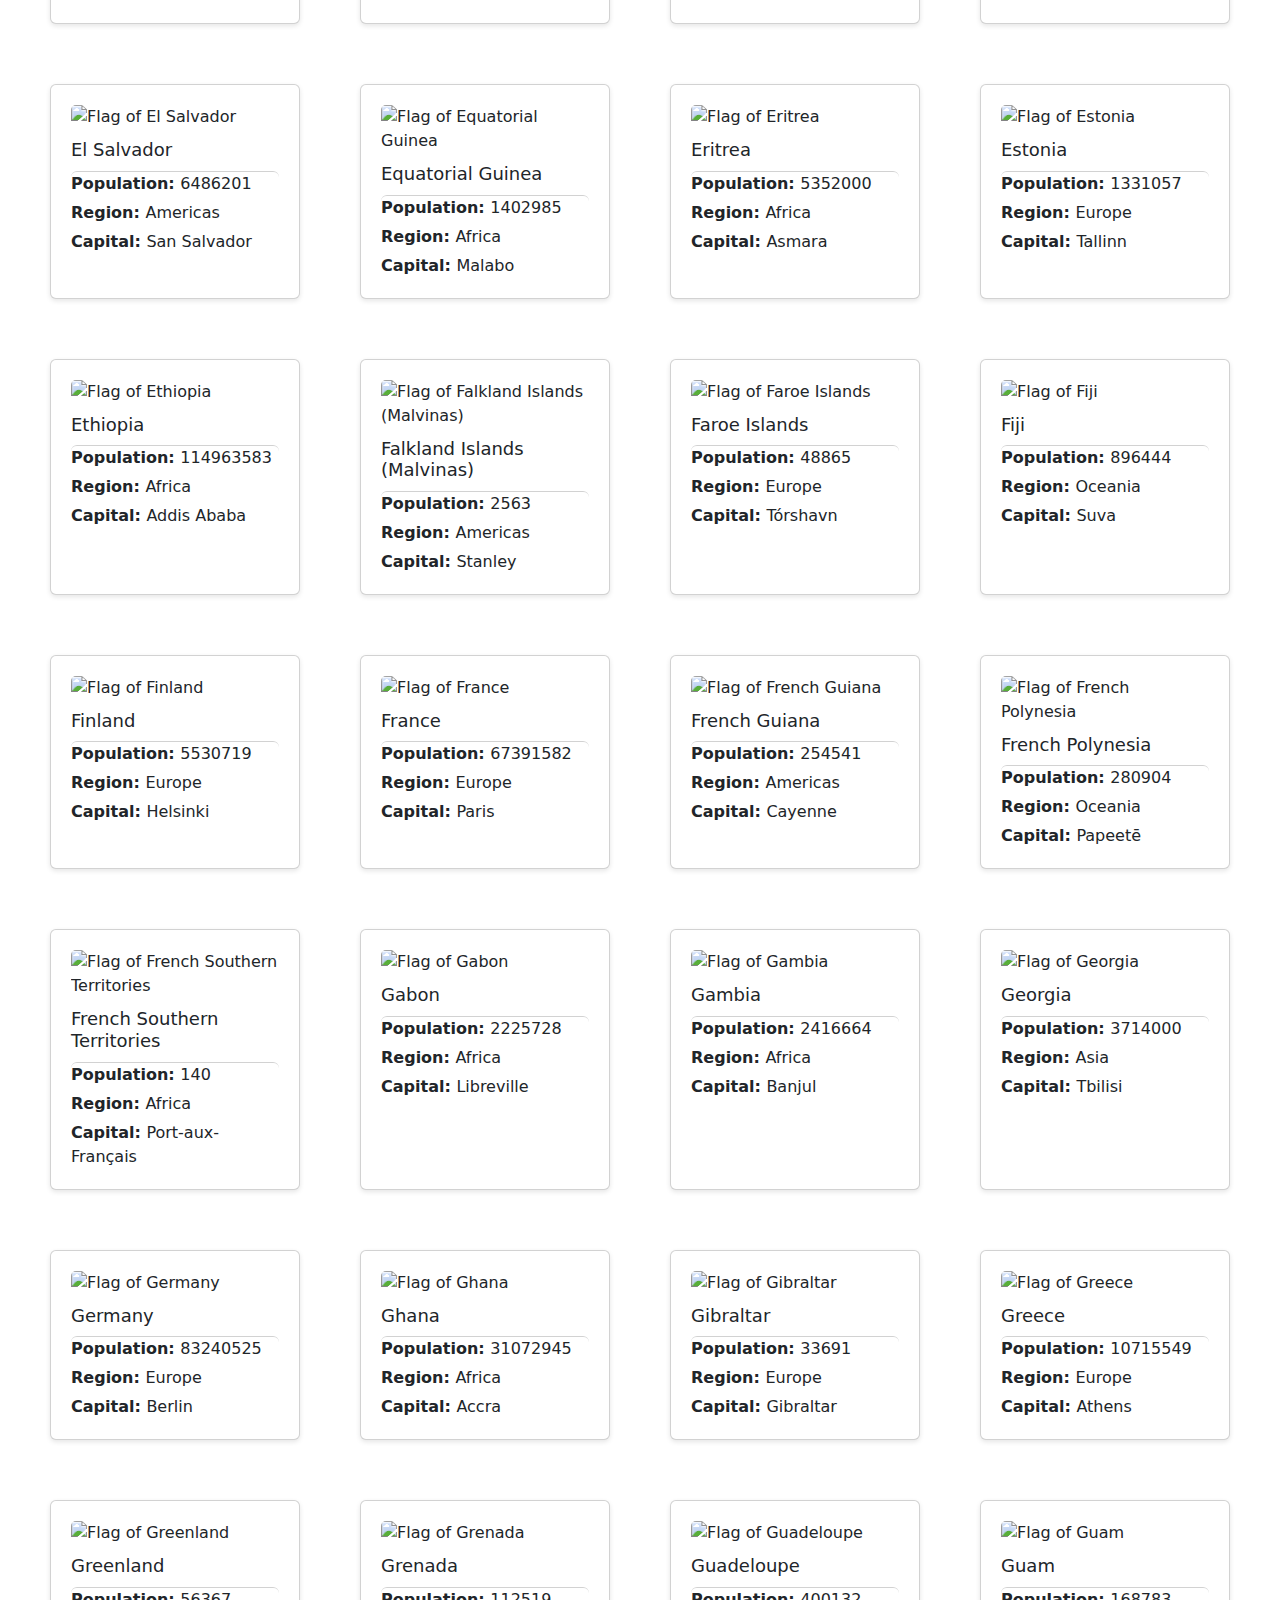
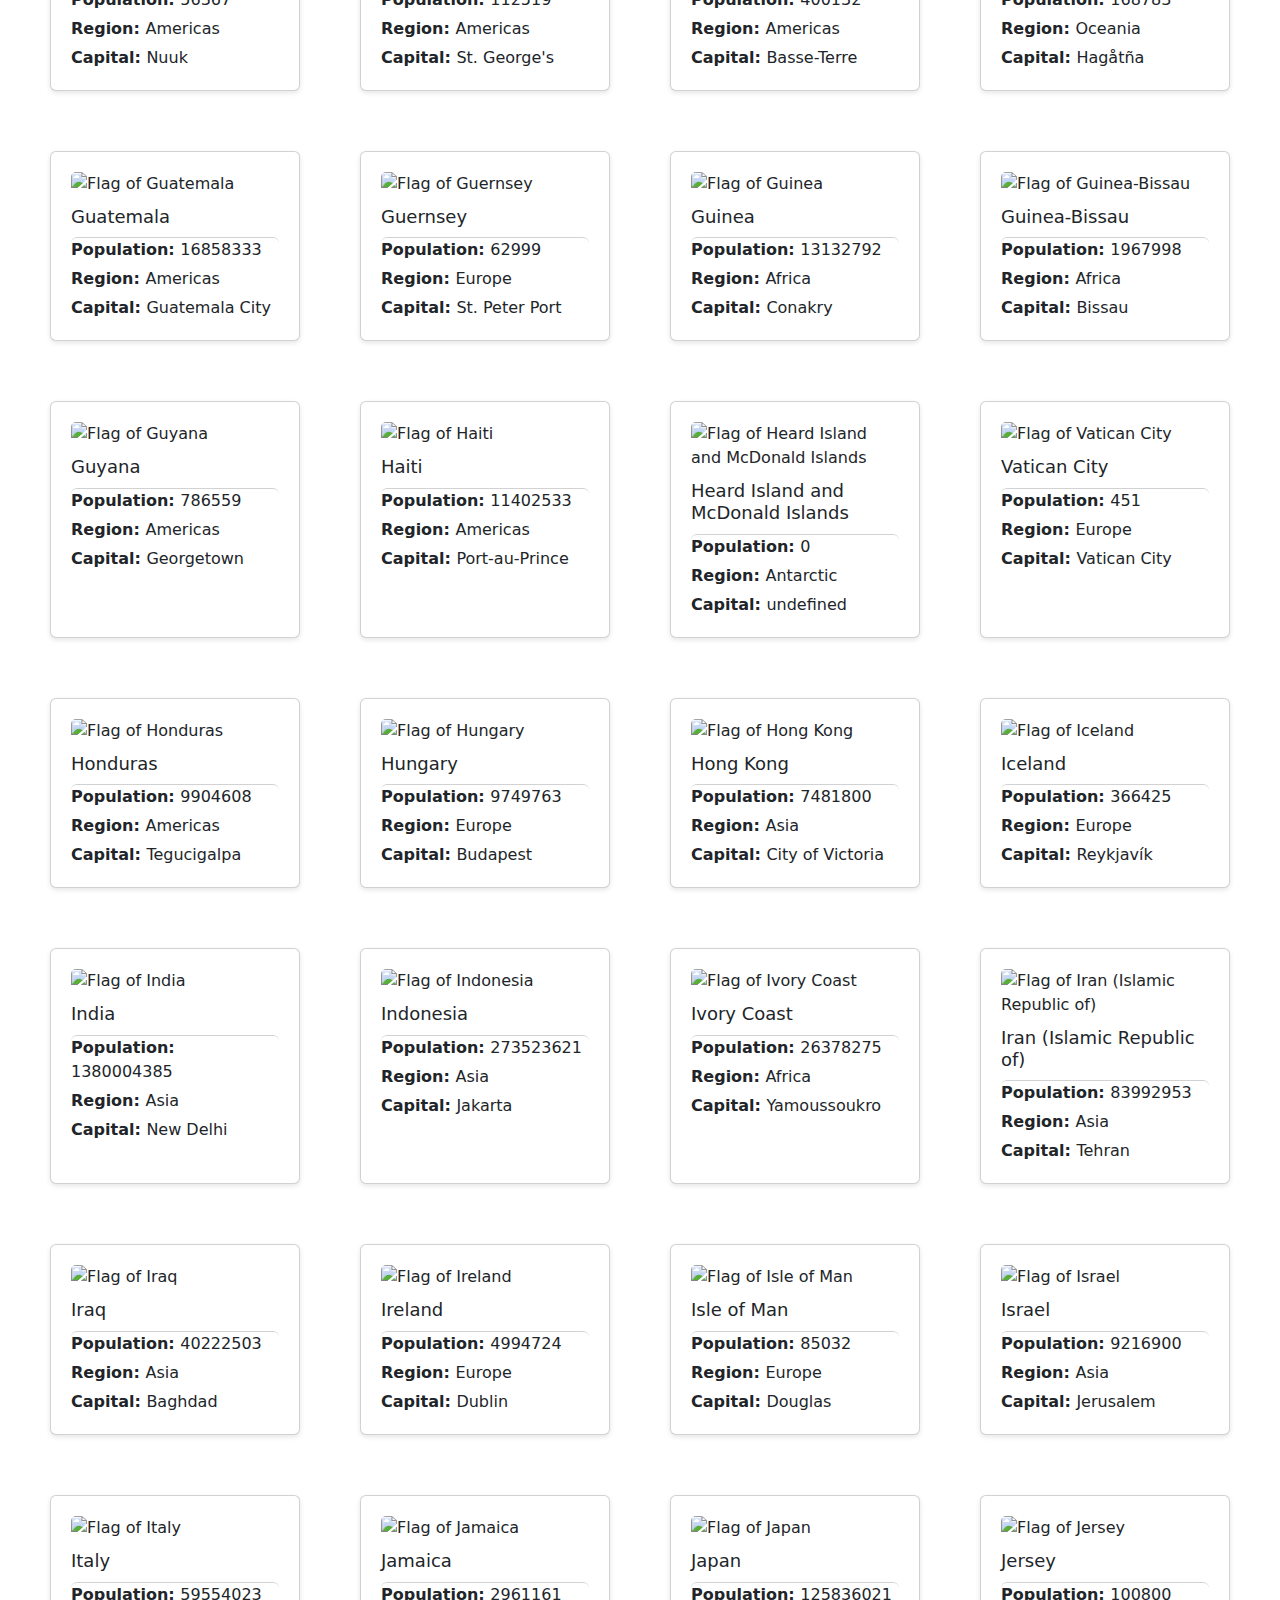
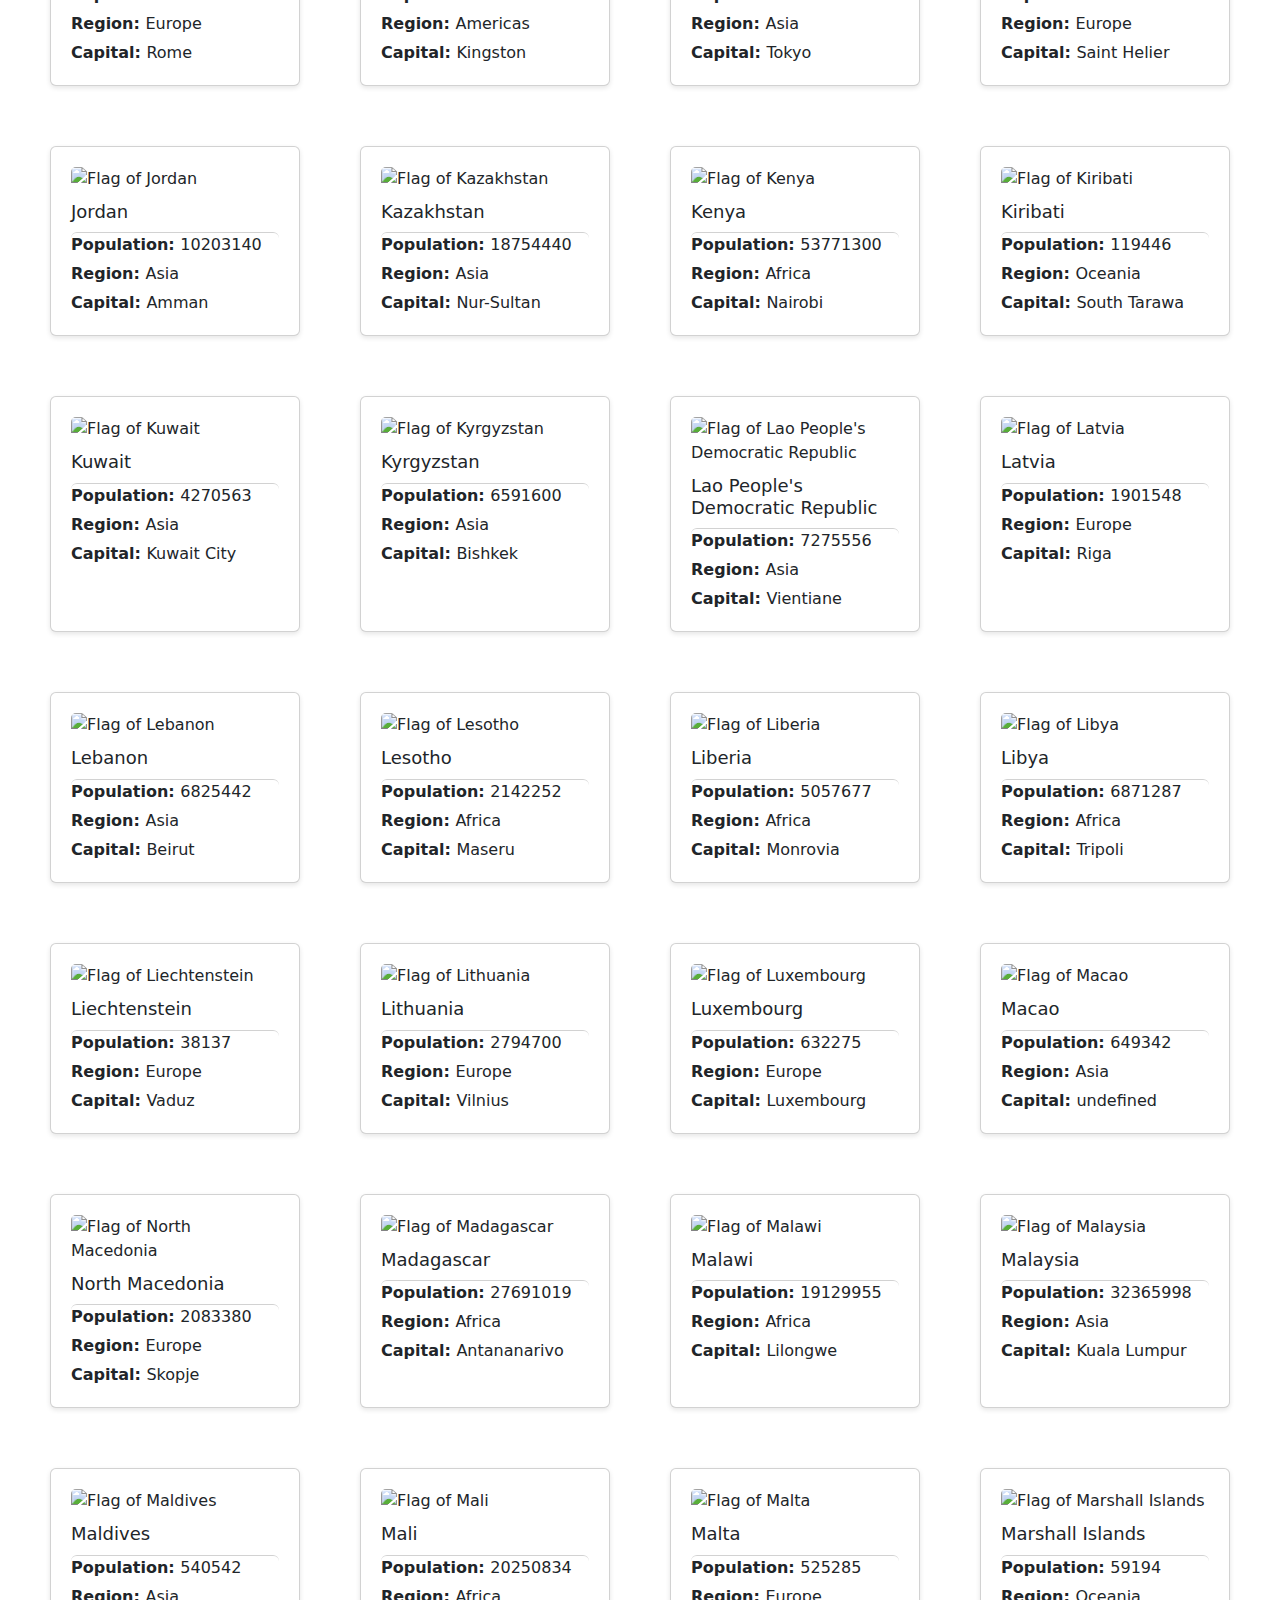
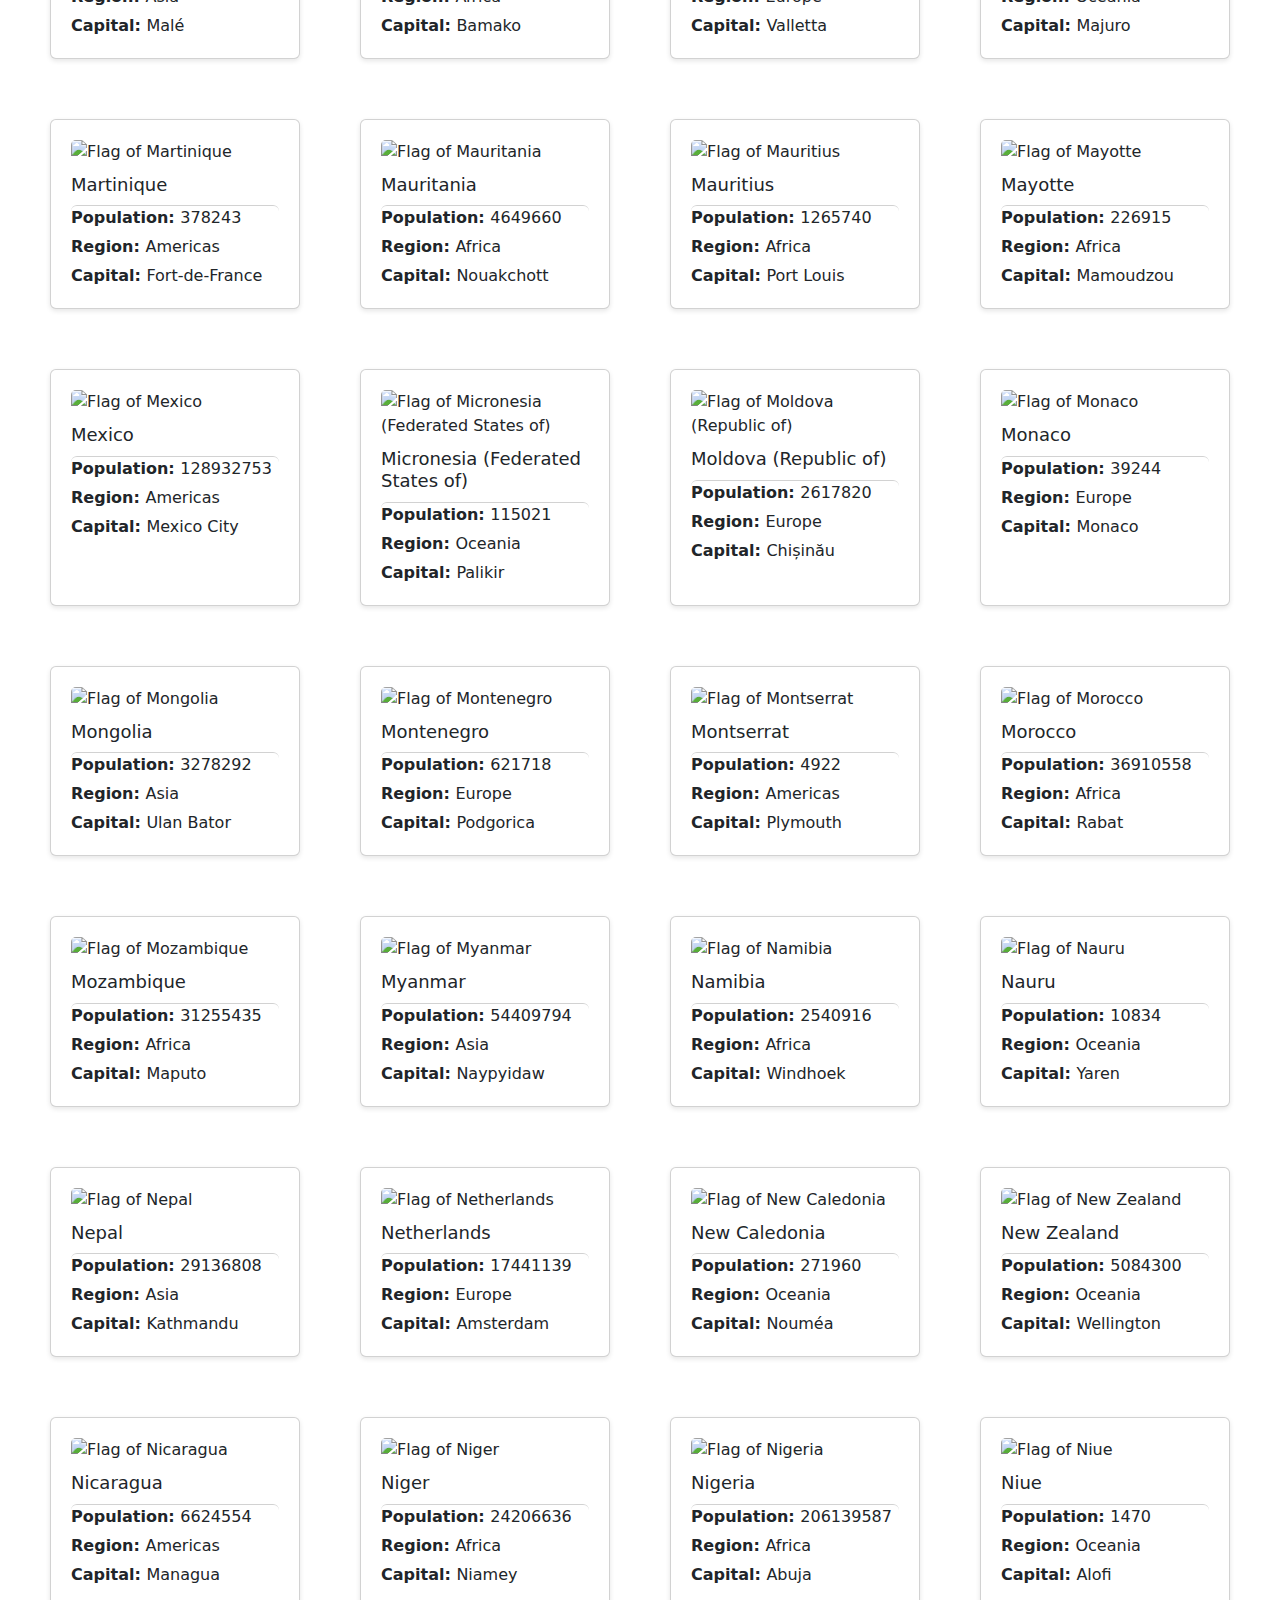
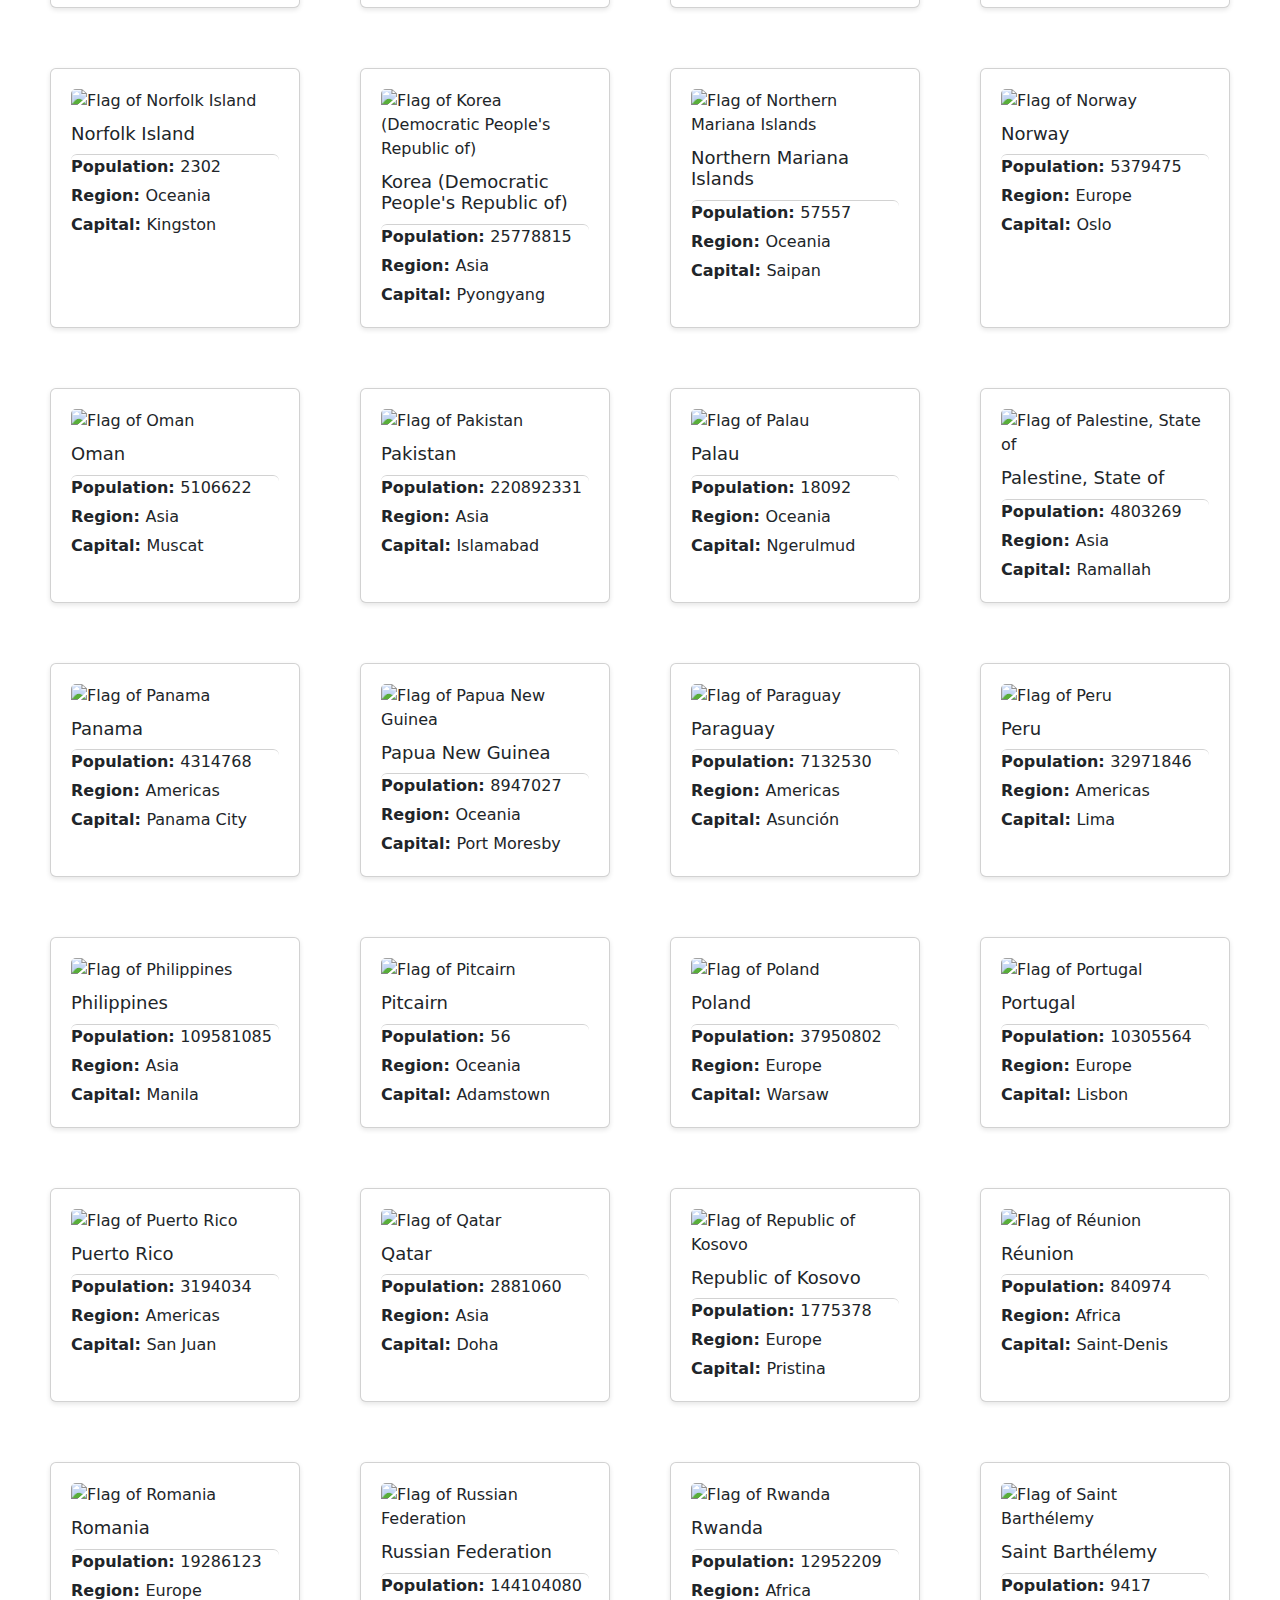
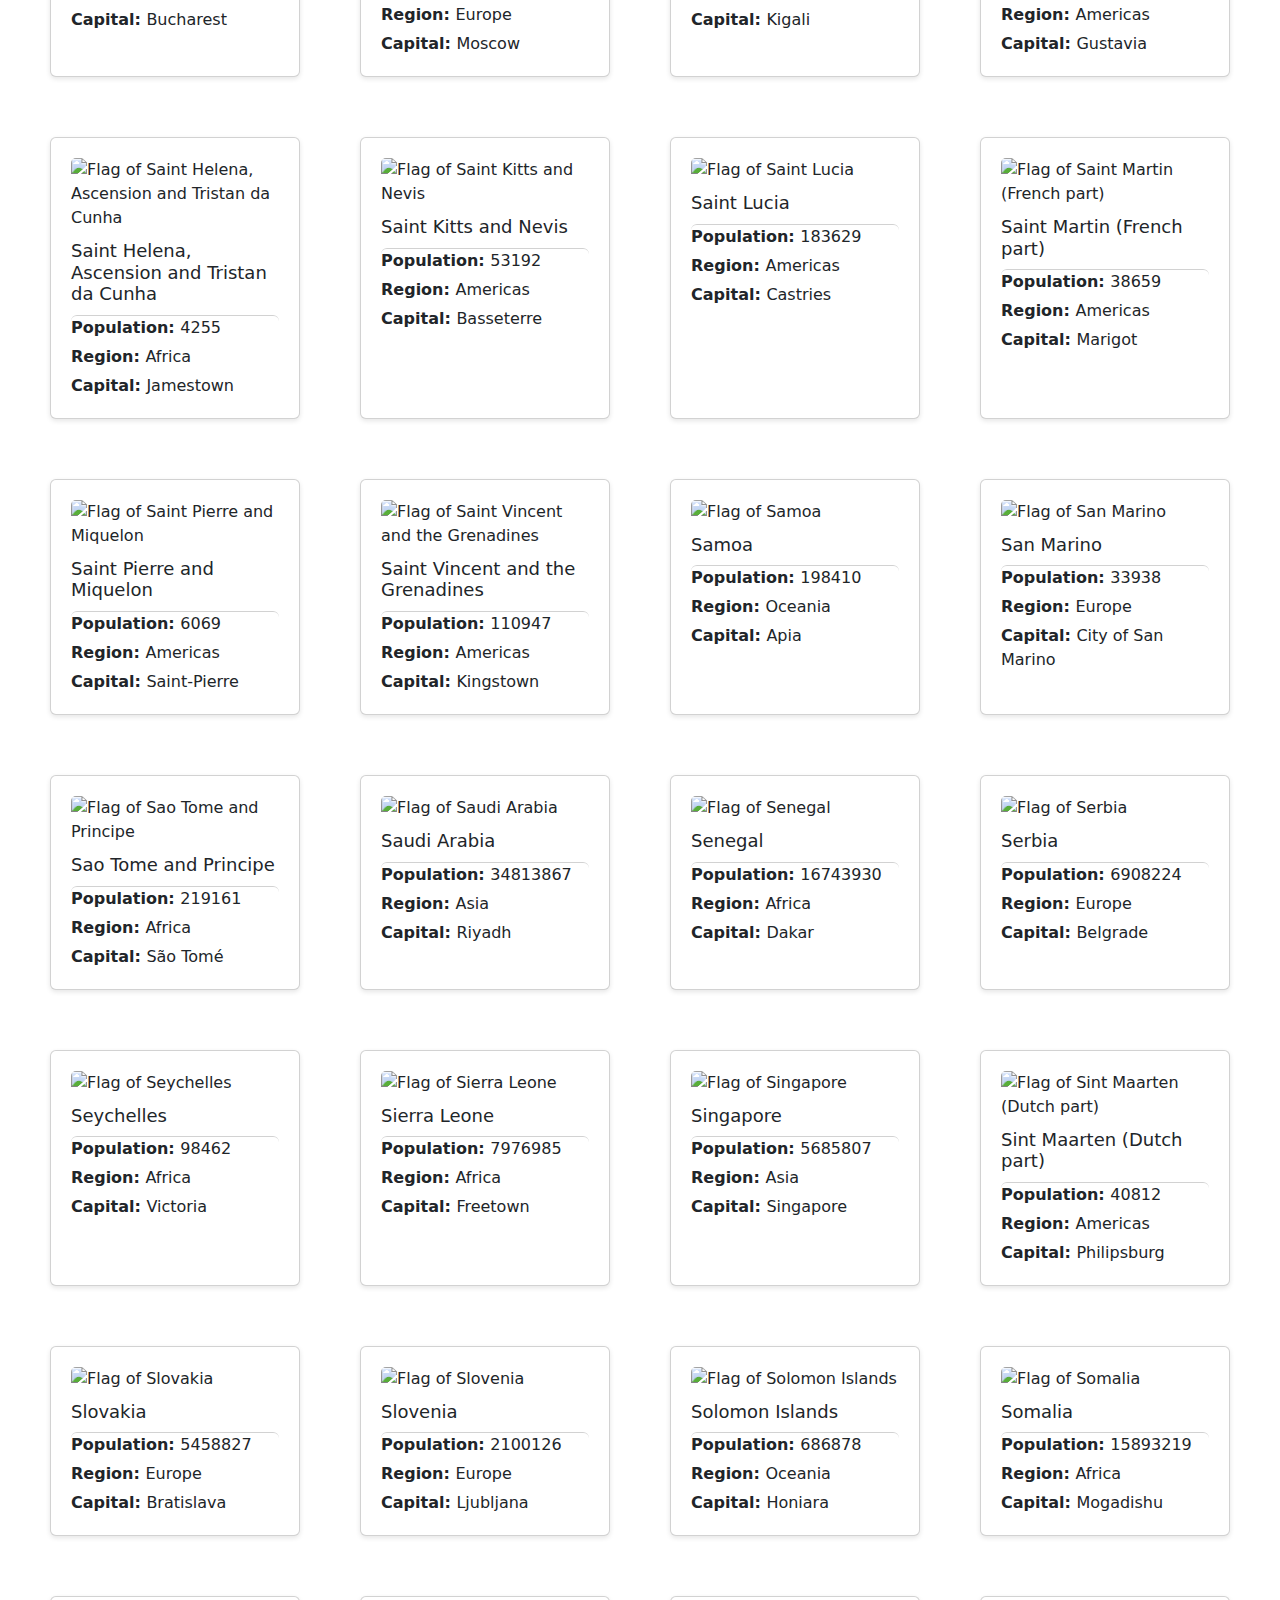
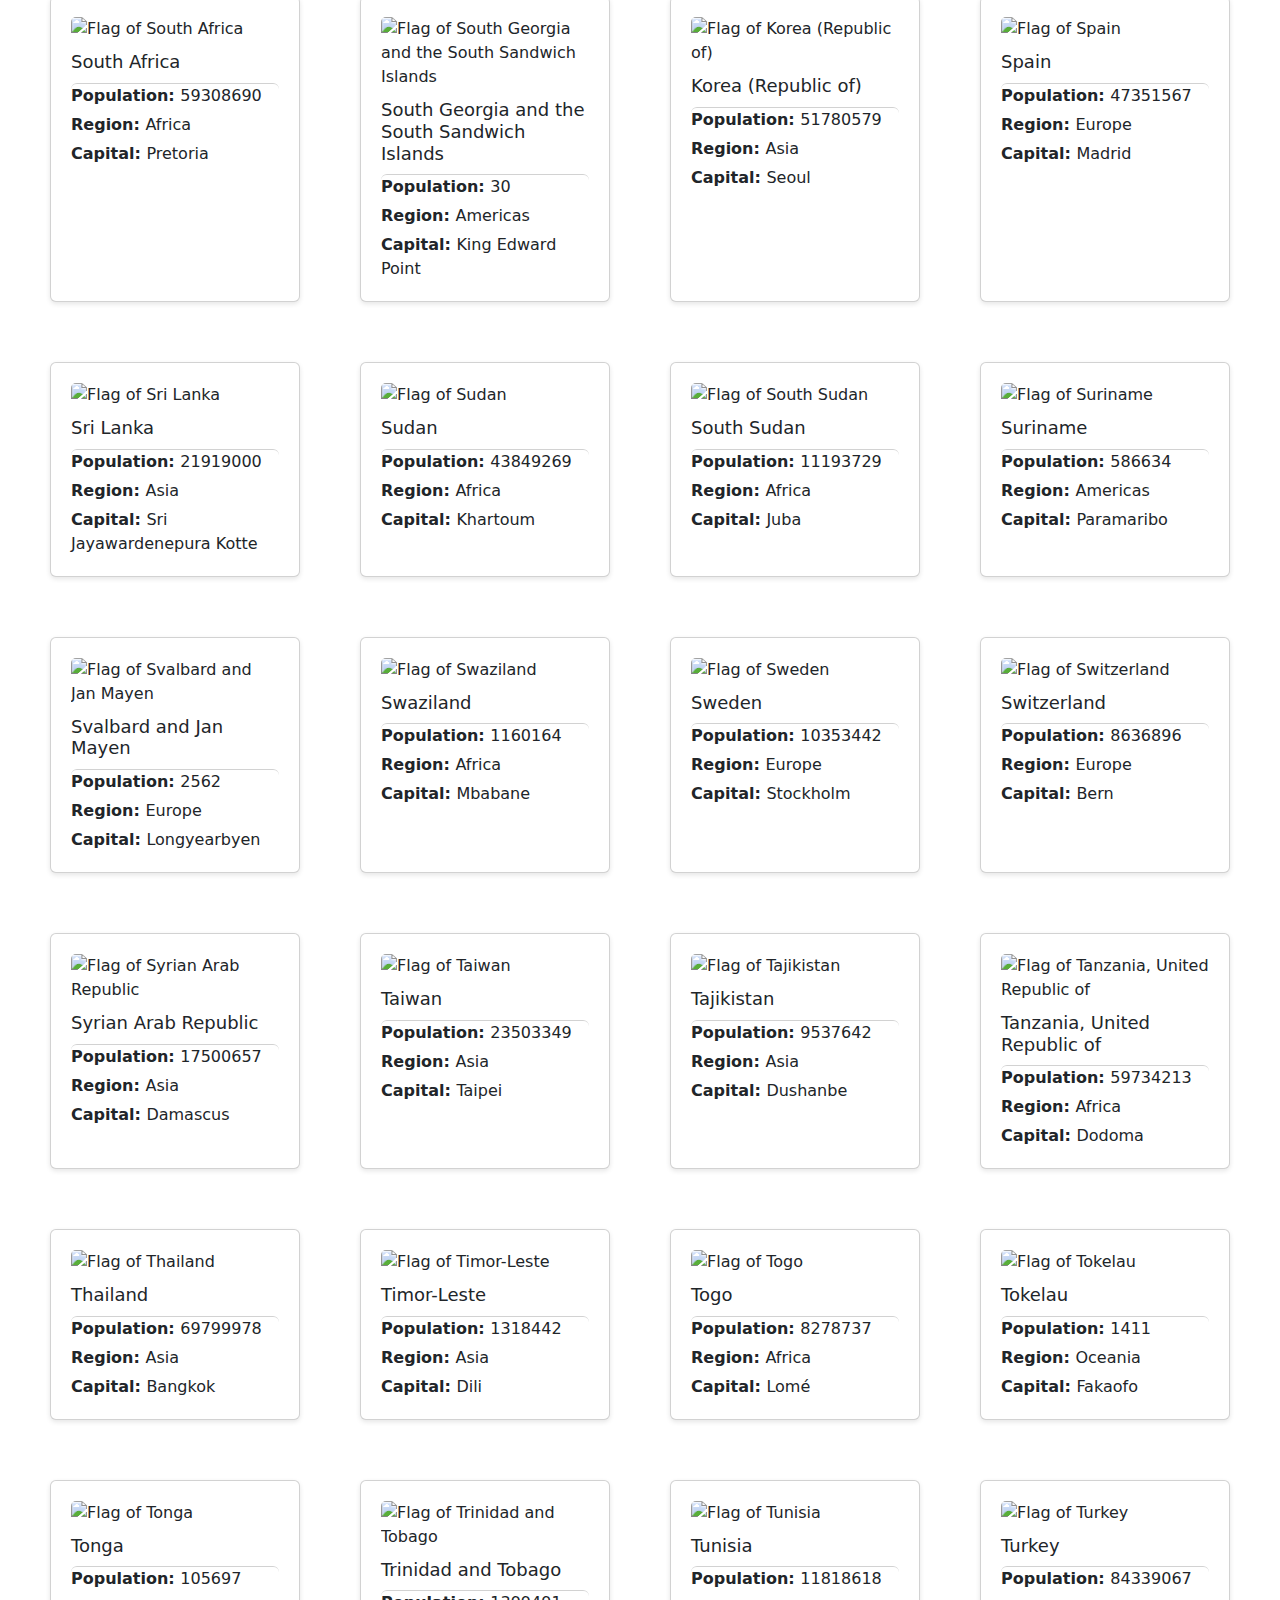
==== commit 3cbc427f: "Done" ====
--- a/country/index.html
+++ b/country/index.html
@@ -11,7 +11,13 @@
     <div class="d-flex flex-row pt-3 justify-content-between" id="header">
         <p id="header-text">Where in the world?</p>
         <div id="mode-toggle-container">
-          <button id="mode-toggle" onclick="toggleMode()">Dark Mode</button>
+          
+          <button id="mode-toggle" onclick="toggleMode()">
+            <svg xmlns="http://www.w3.org/2000/svg" width="16" height="16" fill="currentColor" class="bi bi-moon-stars" viewBox="0 0 16 16">
+              <path d="M6 .278a.768.768 0 0 1 .08.858 7.208 7.208 0 0 0-.878 3.46c0 4.021 3.278 7.277 7.318 7.277.527 0 1.04-.055 1.533-.16a.787.787 0 0 1 .81.316.733.733 0 0 1-.031.893A8.349 8.349 0 0 1 8.344 16C3.734 16 0 12.286 0 7.71 0 4.266 2.114 1.312 5.124.06A.752.752 0 0 1 6 .278zM4.858 1.311A7.269 7.269 0 0 0 1.025 7.71c0 4.02 3.279 7.276 7.319 7.276a7.316 7.316 0 0 0 5.205-2.162c-.337.042-.68.063-1.029.063-4.61 0-8.343-3.714-8.343-8.29 0-1.167.242-2.278.681-3.286z"/>
+              <path d="M10.794 3.148a.217.217 0 0 1 .412 0l.387 1.162c.173.518.579.924 1.097 1.097l1.162.387a.217.217 0 0 1 0 .412l-1.162.387a1.734 1.734 0 0 0-1.097 1.097l-.387 1.162a.217.217 0 0 1-.412 0l-.387-1.162A1.734 1.734 0 0 0 9.31 6.593l-1.162-.387a.217.217 0 0 1 0-.412l1.162-.387a1.734 1.734 0 0 0 1.097-1.097l.387-1.162zM13.863.099a.145.145 0 0 1 .274 0l.258.774c.115.346.386.617.732.732l.774.258a.145.145 0 0 1 0 .274l-.774.258a1.156 1.156 0 0 0-.732.732l-.258.774a.145.145 0 0 1-.274 0l-.258-.774a1.156 1.156 0 0 0-.732-.732l-.774-.258a.145.145 0 0 1 0-.274l.774-.258c.346-.115.617-.386.732-.732L13.863.1z"/>
+            </svg>
+            Dark Mode</button>
         </div>
     </div>
 
--- a/country/style.css
+++ b/country/style.css
@@ -38,14 +38,35 @@
     text-align: right;
   }
   
-  #search-input-container{
+  /* #search-input-container{
     width: 22vw;
+    height: 6vh;
+    
+    
+  } */
+
+  #search-input-container {
+    display: flex;
+    align-items: center;
+    max-width: 300px;
+    /* margin: 0 auto; */
     height: 6vh;
     border-radius: 4px;
     background-color: white;
     box-shadow: 0 2px 5px rgba(0, 0, 0, 0.3);
-    
-  }
+}
+
+#search-svg {
+    width: 11px;
+    height: 11px;
+    fill: currentColor;
+    margin-right: 5px;
+}
+
+#search-input {
+    flex: 1;
+    padding: 5px;
+}
 
   #search-svg{
     margin-left: 1rem;
@@ -70,8 +91,9 @@
   }
 
   #region-filter{
-    width: 10vw;
-    height: 6vh;
+    width: 150px;
+    padding: 5px;
+    font-size: 16px;
     background-color: white;
     border: none;
     border-radius: 4px;
@@ -166,4 +188,39 @@
     background-color: #444;
     box-shadow: 0 2px 5px rgba(0, 0, 0, 0.3);
   }
-  +
+  .dark-mode #darkmood-svg{
+    fill: white;
+  }
+  
+
+
+@media (max-width: 480px) {
+    #search-input-container {
+        max-width: 100%;
+        padding: 0 10px;
+    }
+
+    #search-input {
+        width: 100%;
+    }
+}
+
+@media (max-width: 768px) {
+  #data-container {
+    grid-template-columns: repeat(2, 1fr);
+  }
+}
+
+@media (max-width: 480px) {
+  #data-container {
+    grid-template-columns: 1fr;
+  }
+}
+
+@media (max-width: 480px) {
+  #region-filter {
+    width: 30%;
+    margin-bottom: 10px;
+  }
+}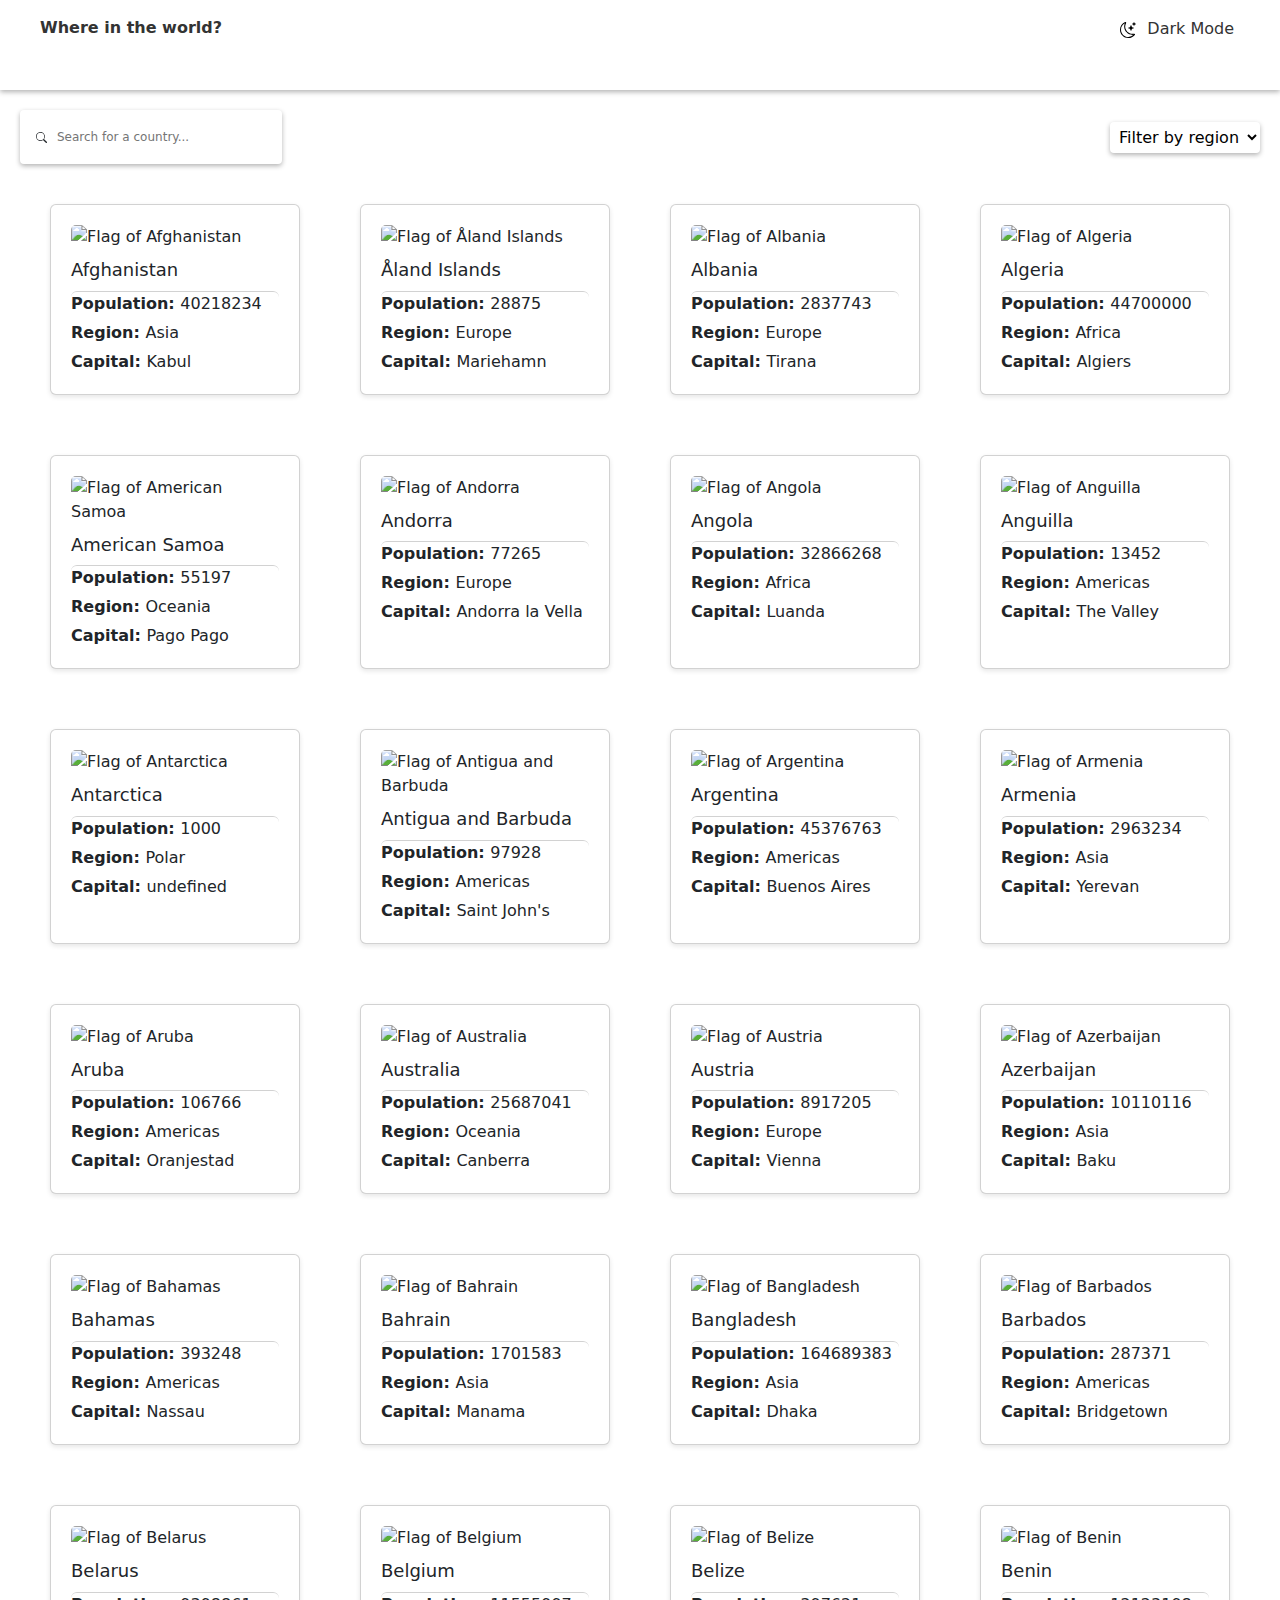
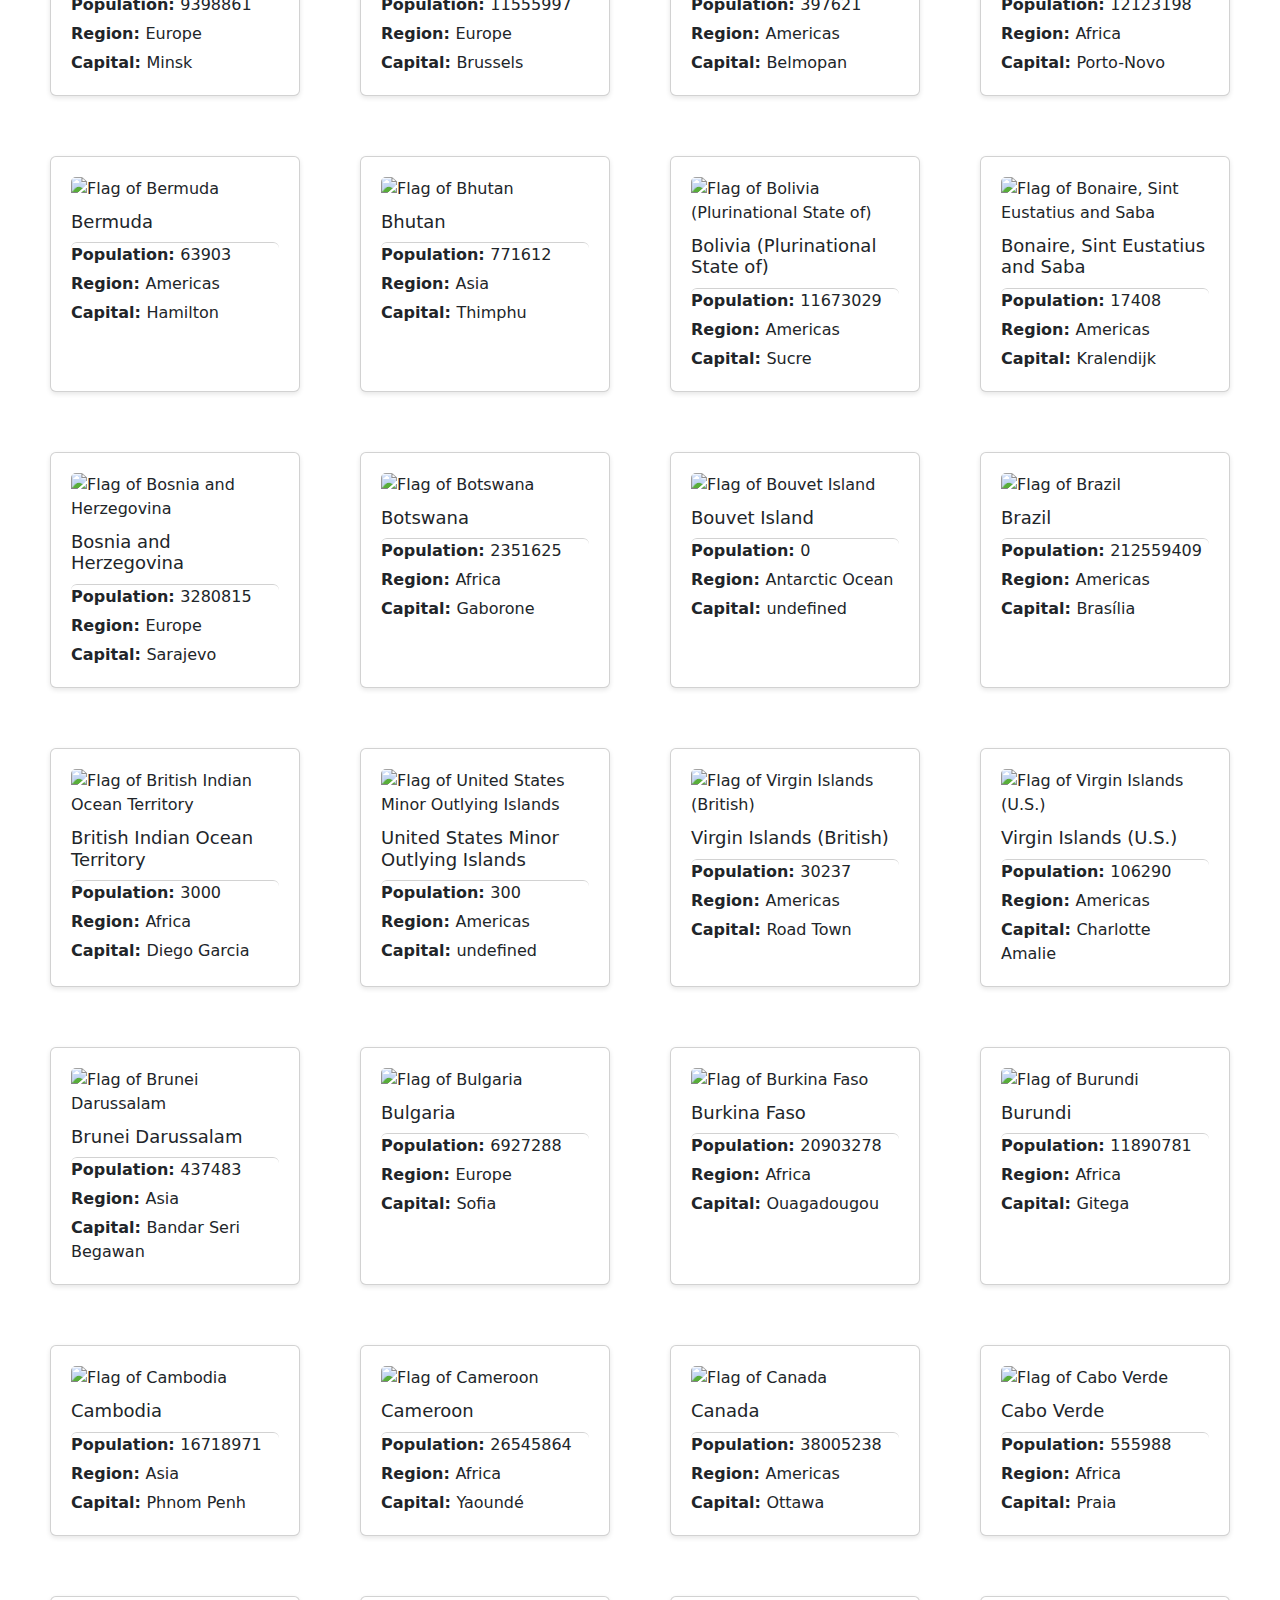
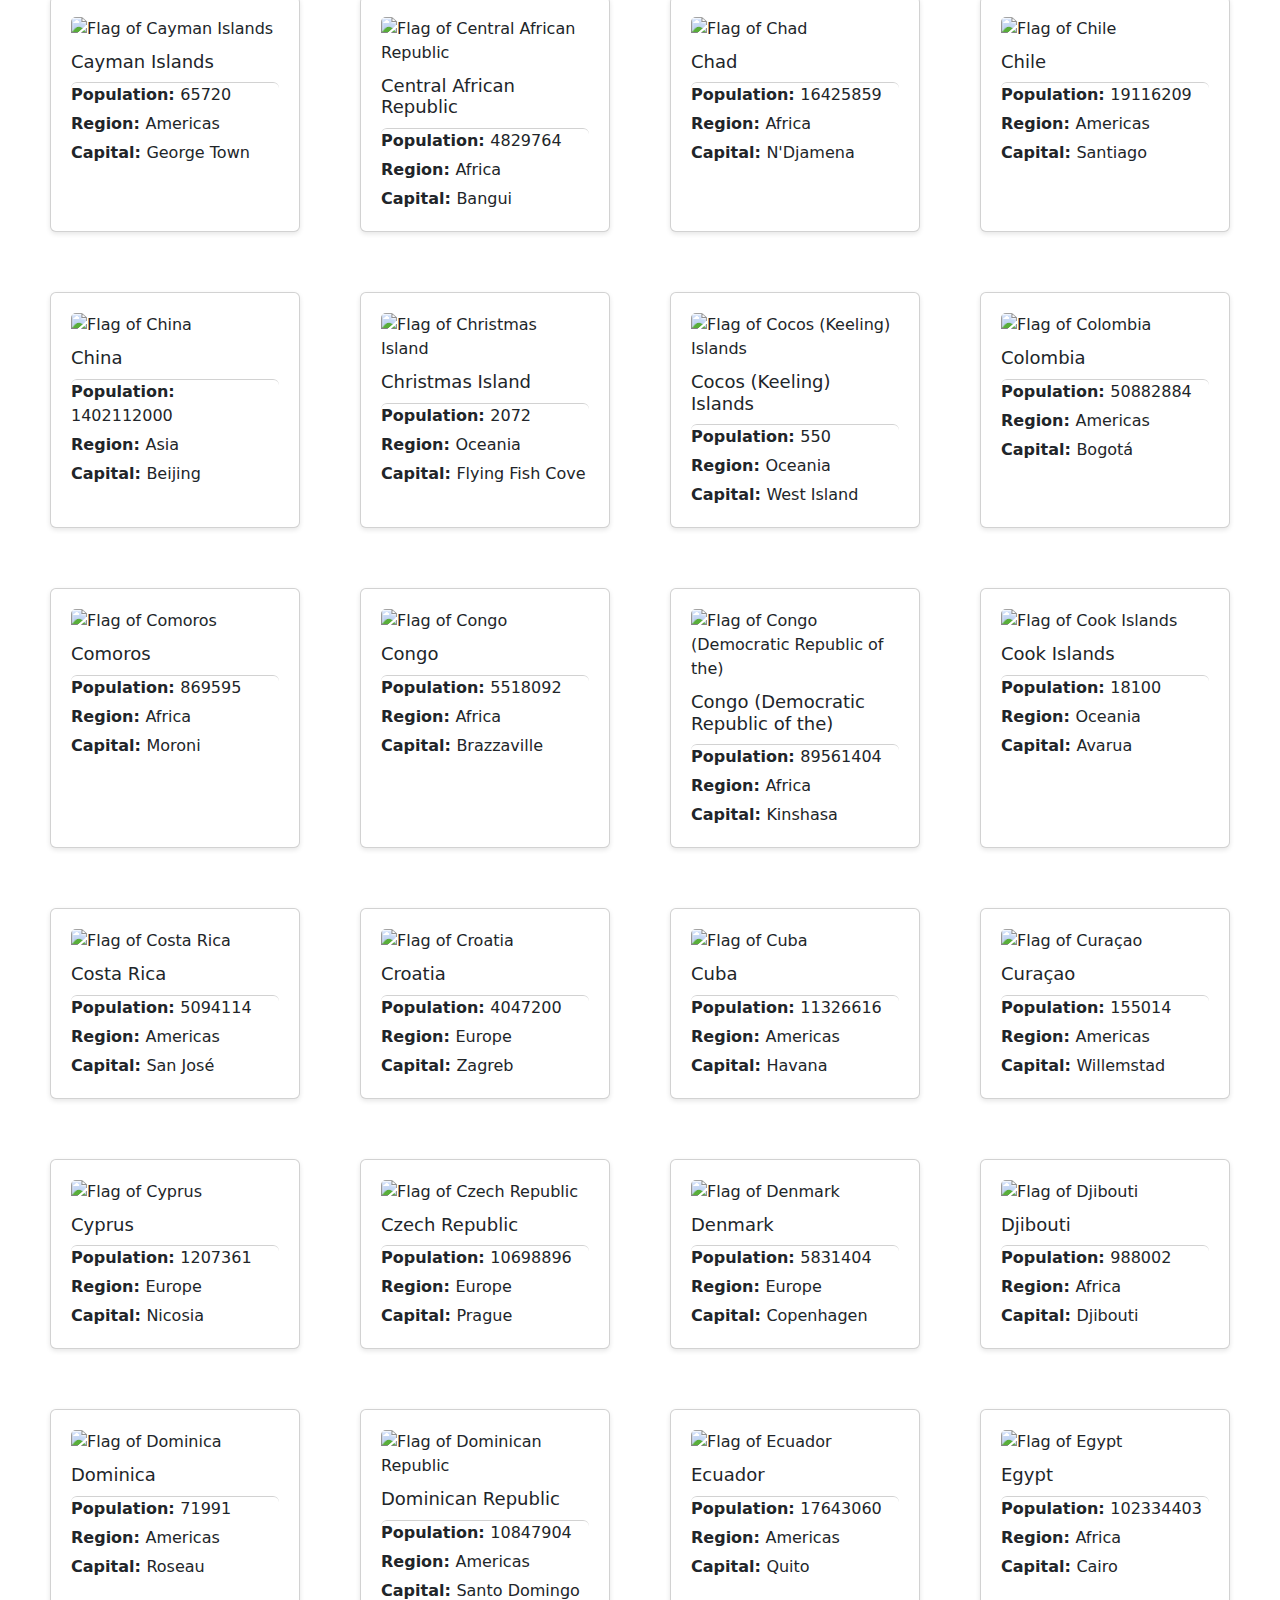
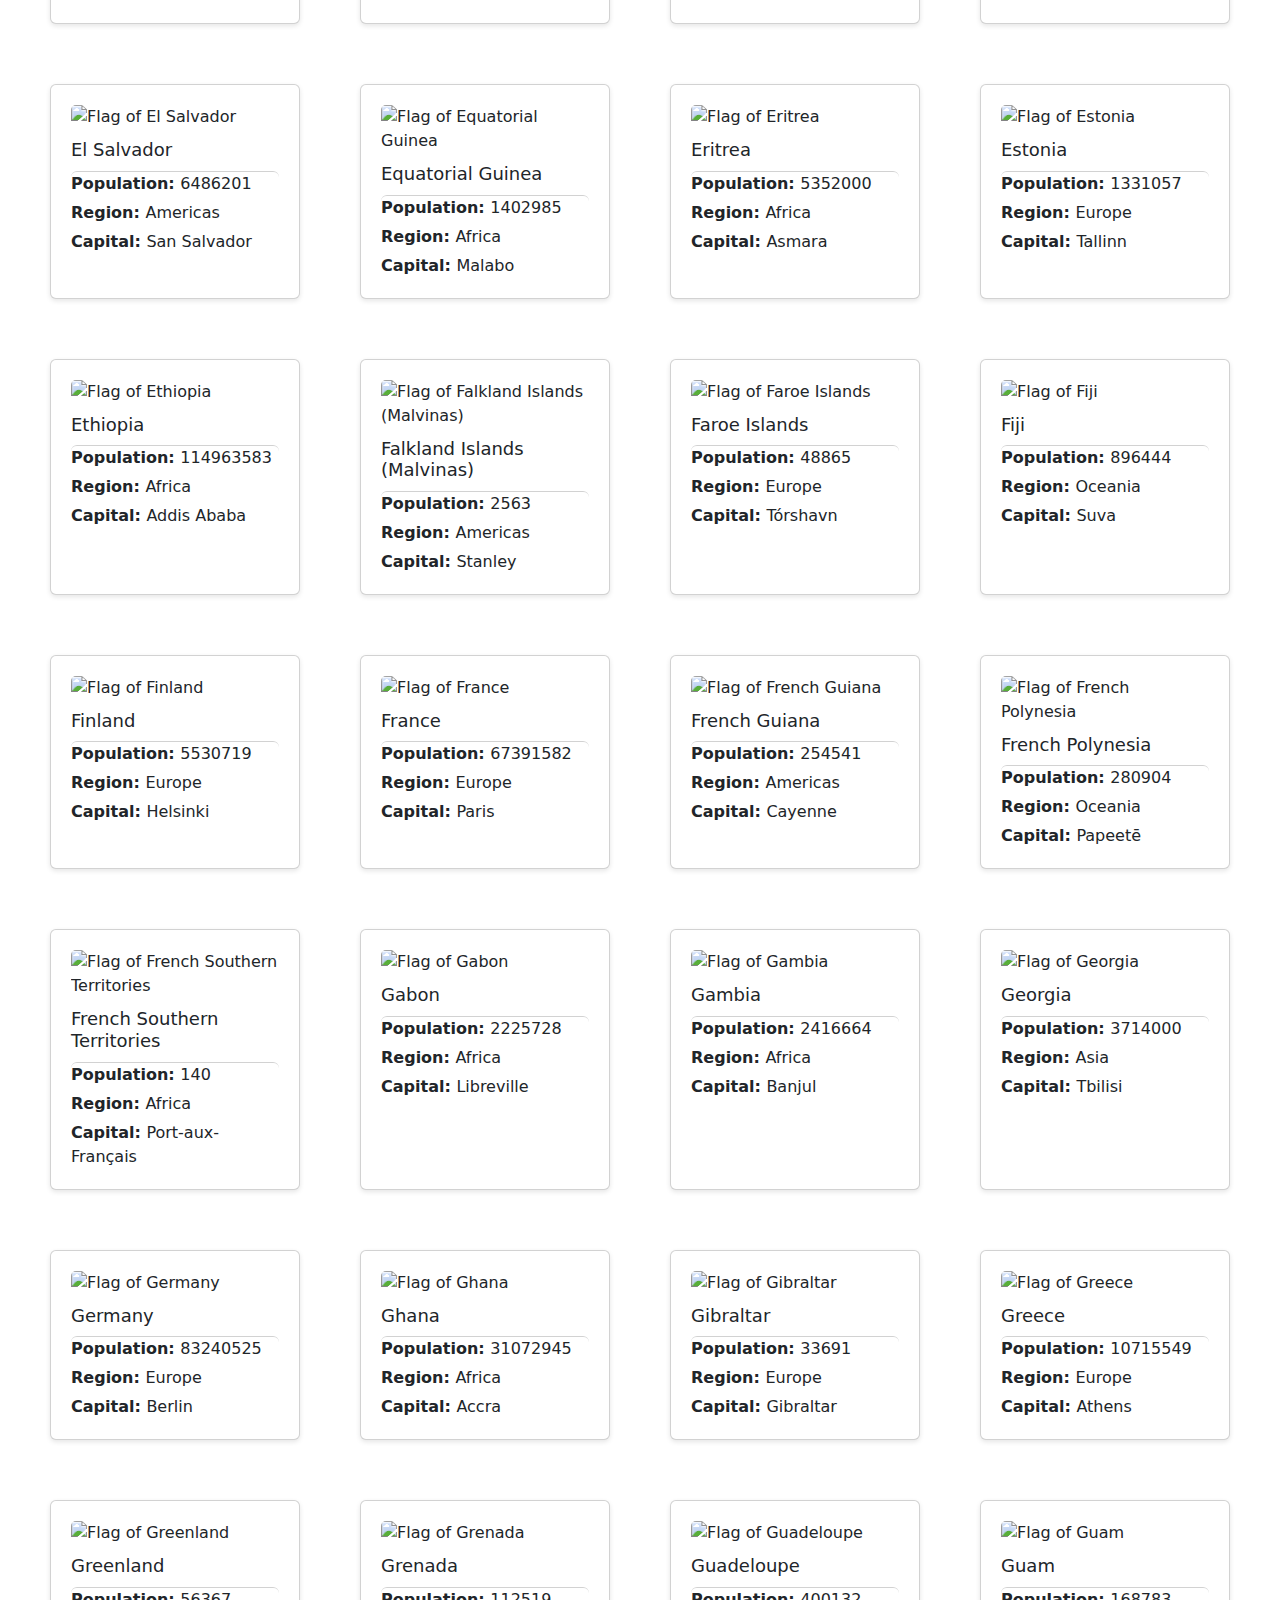
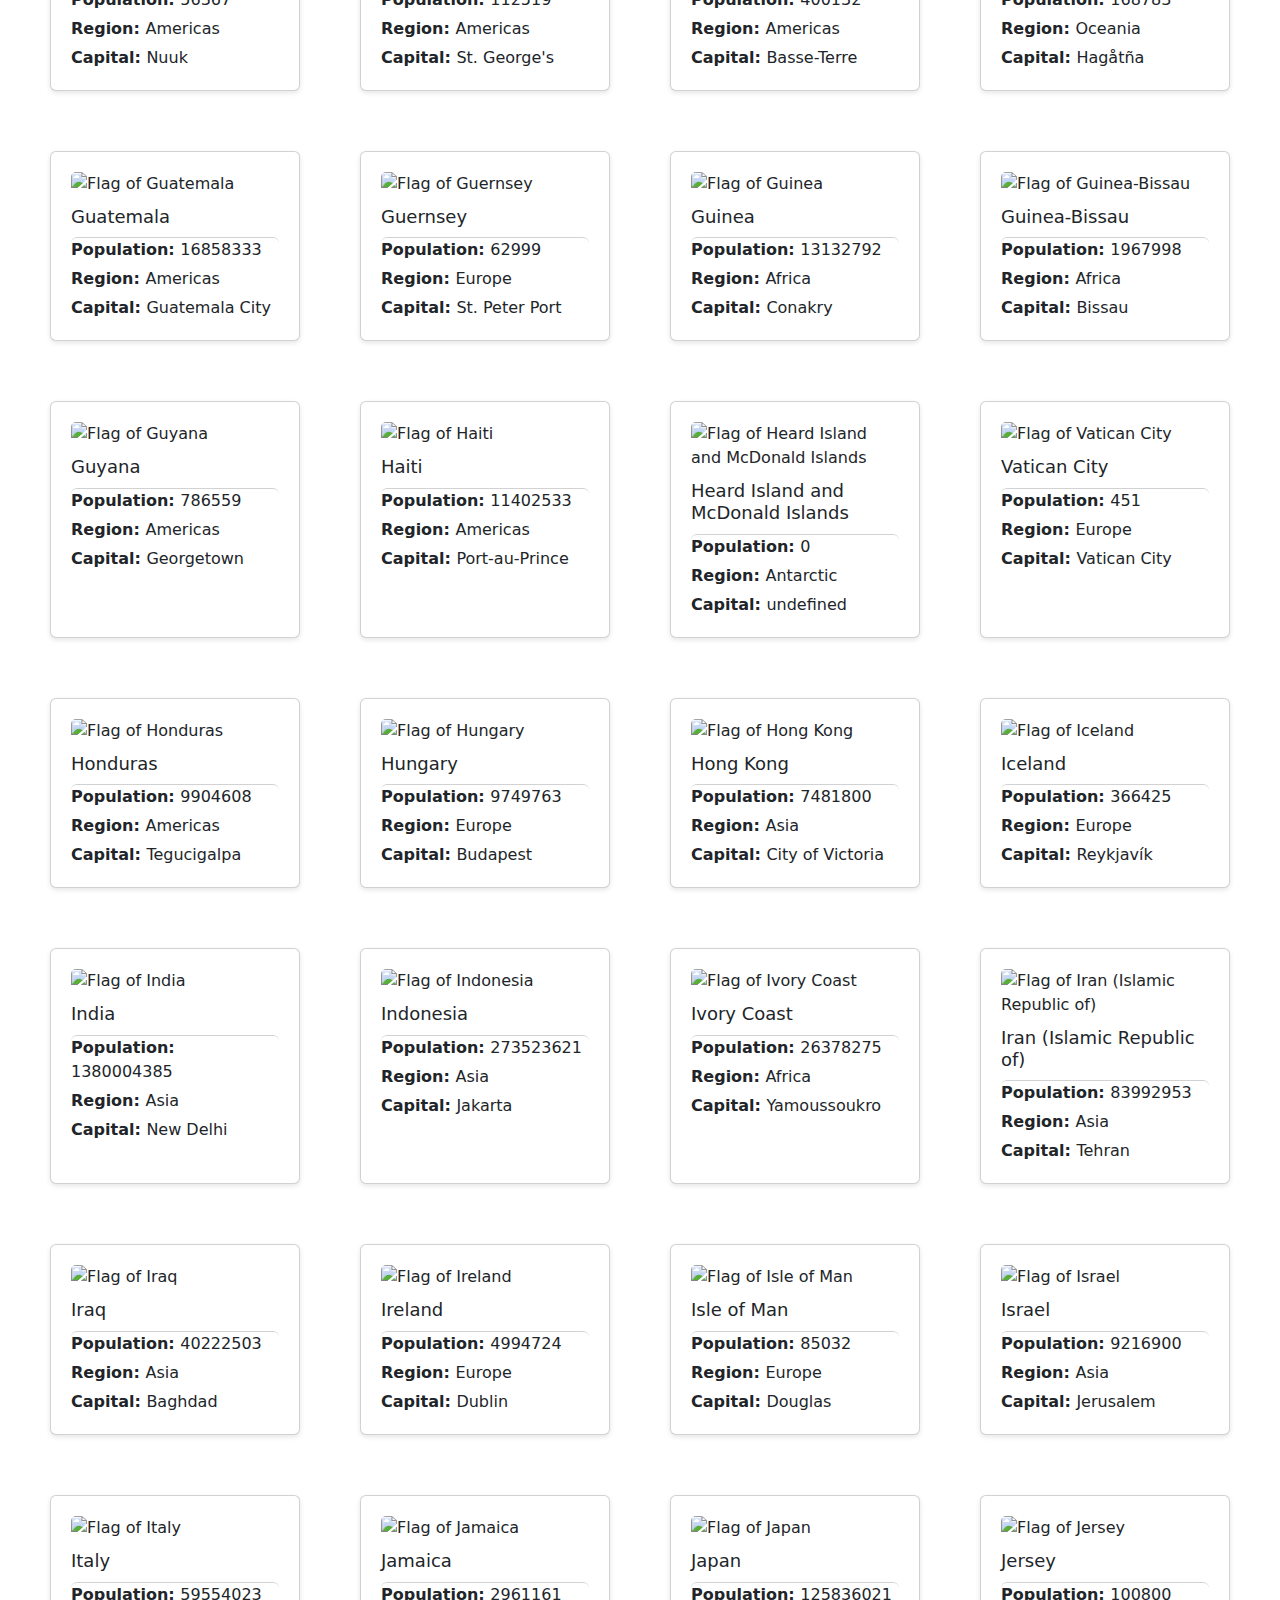
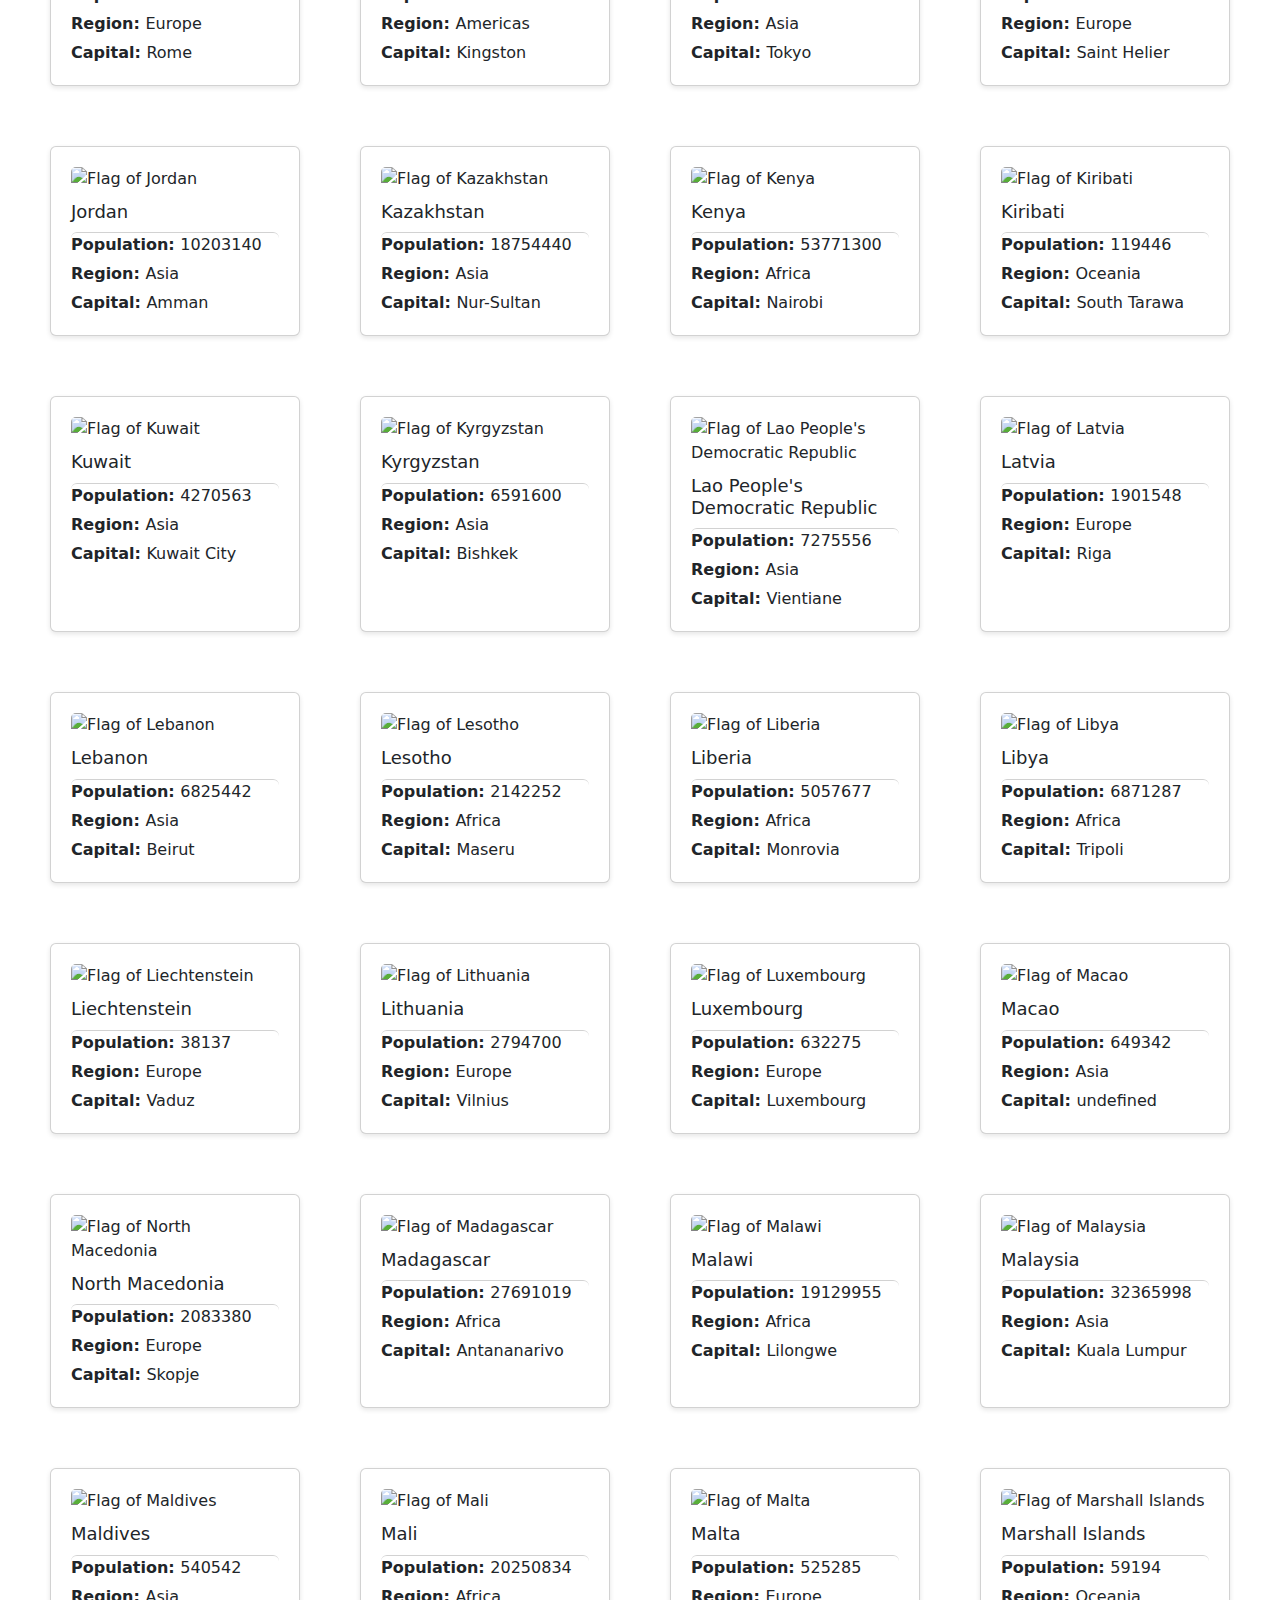
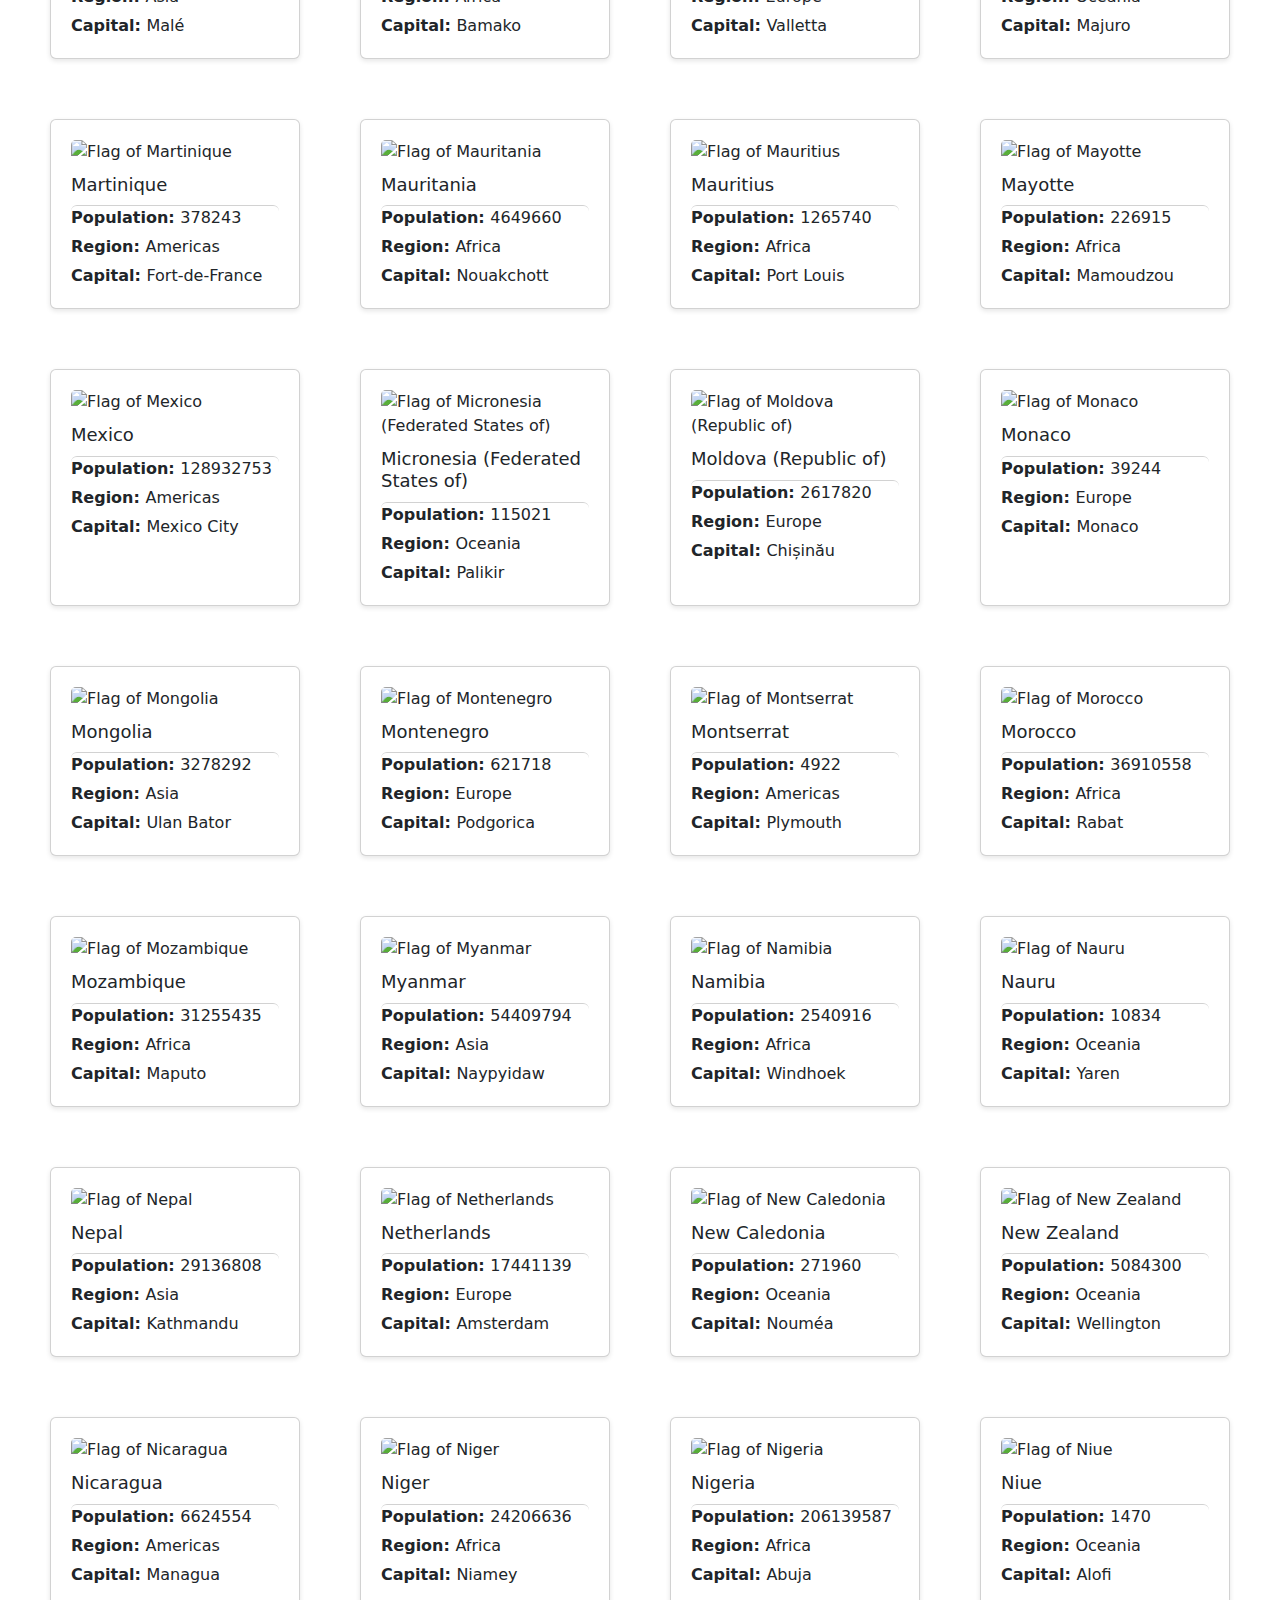
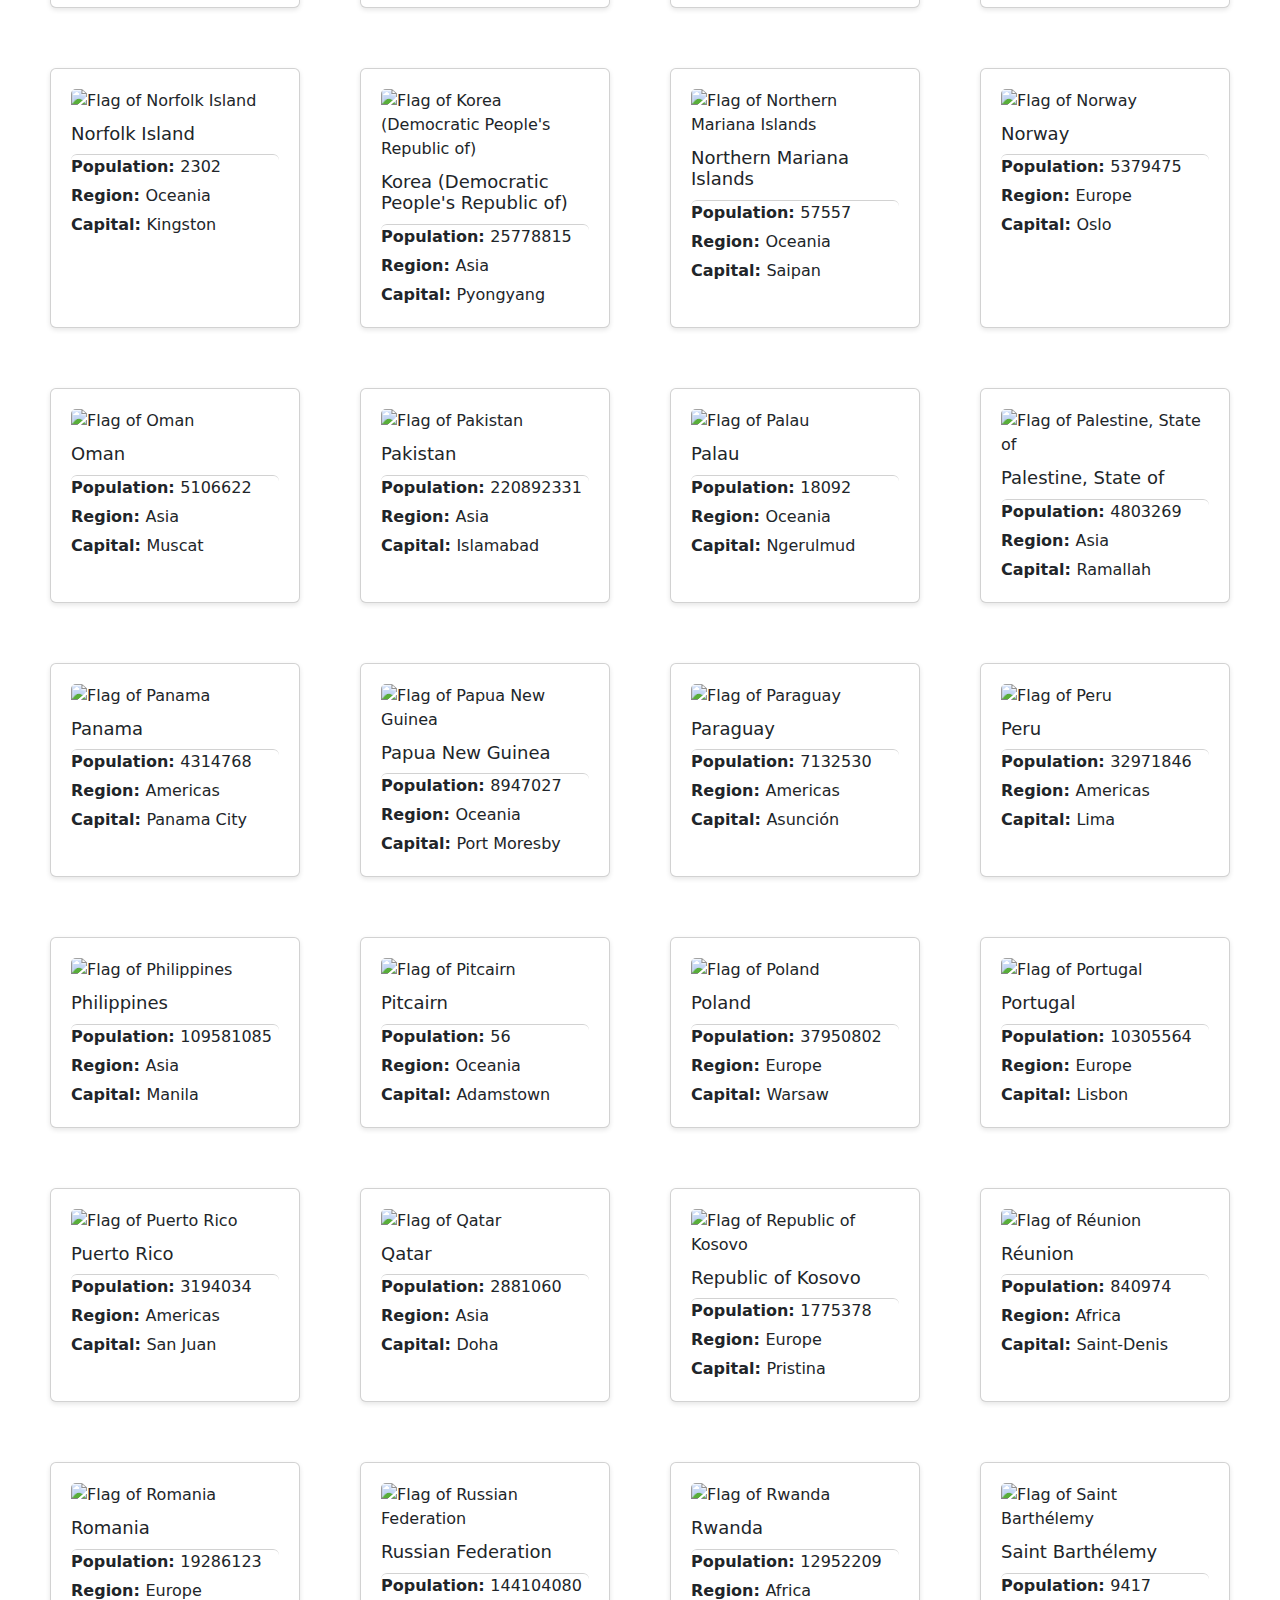
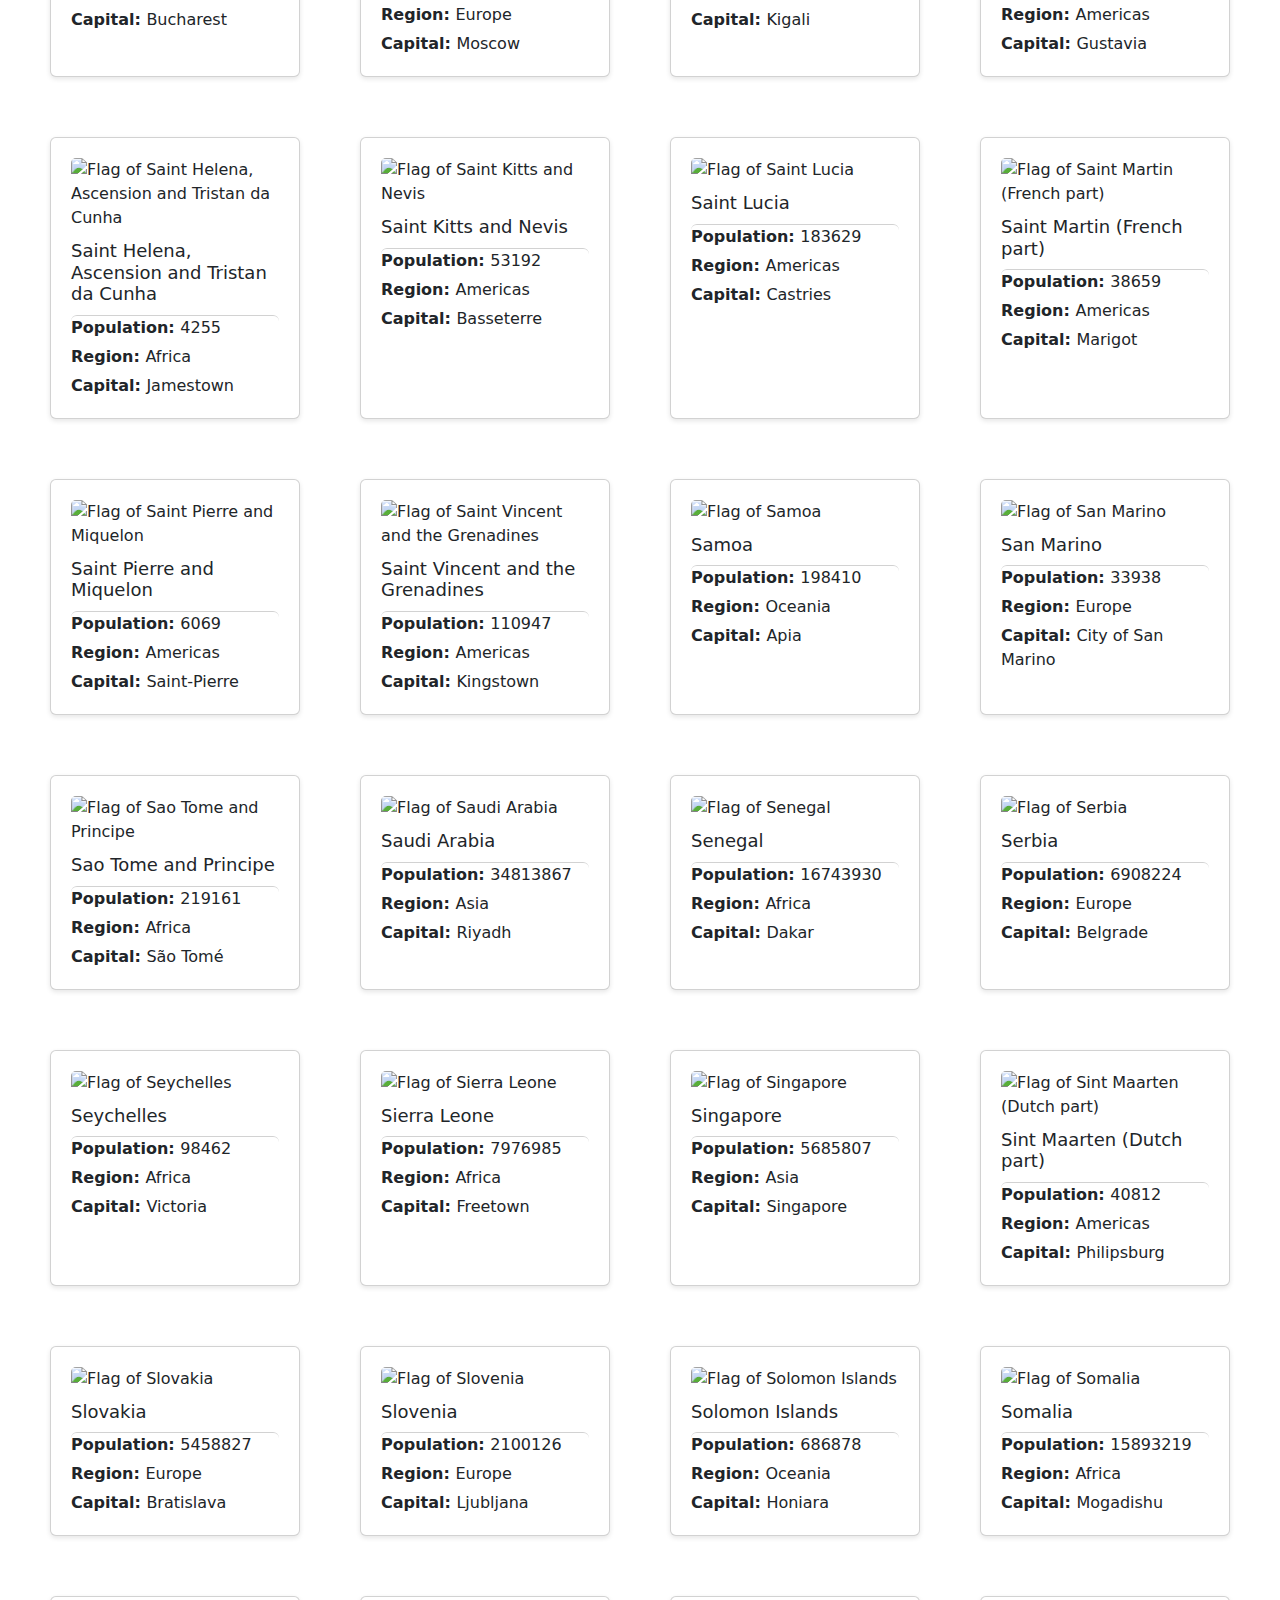
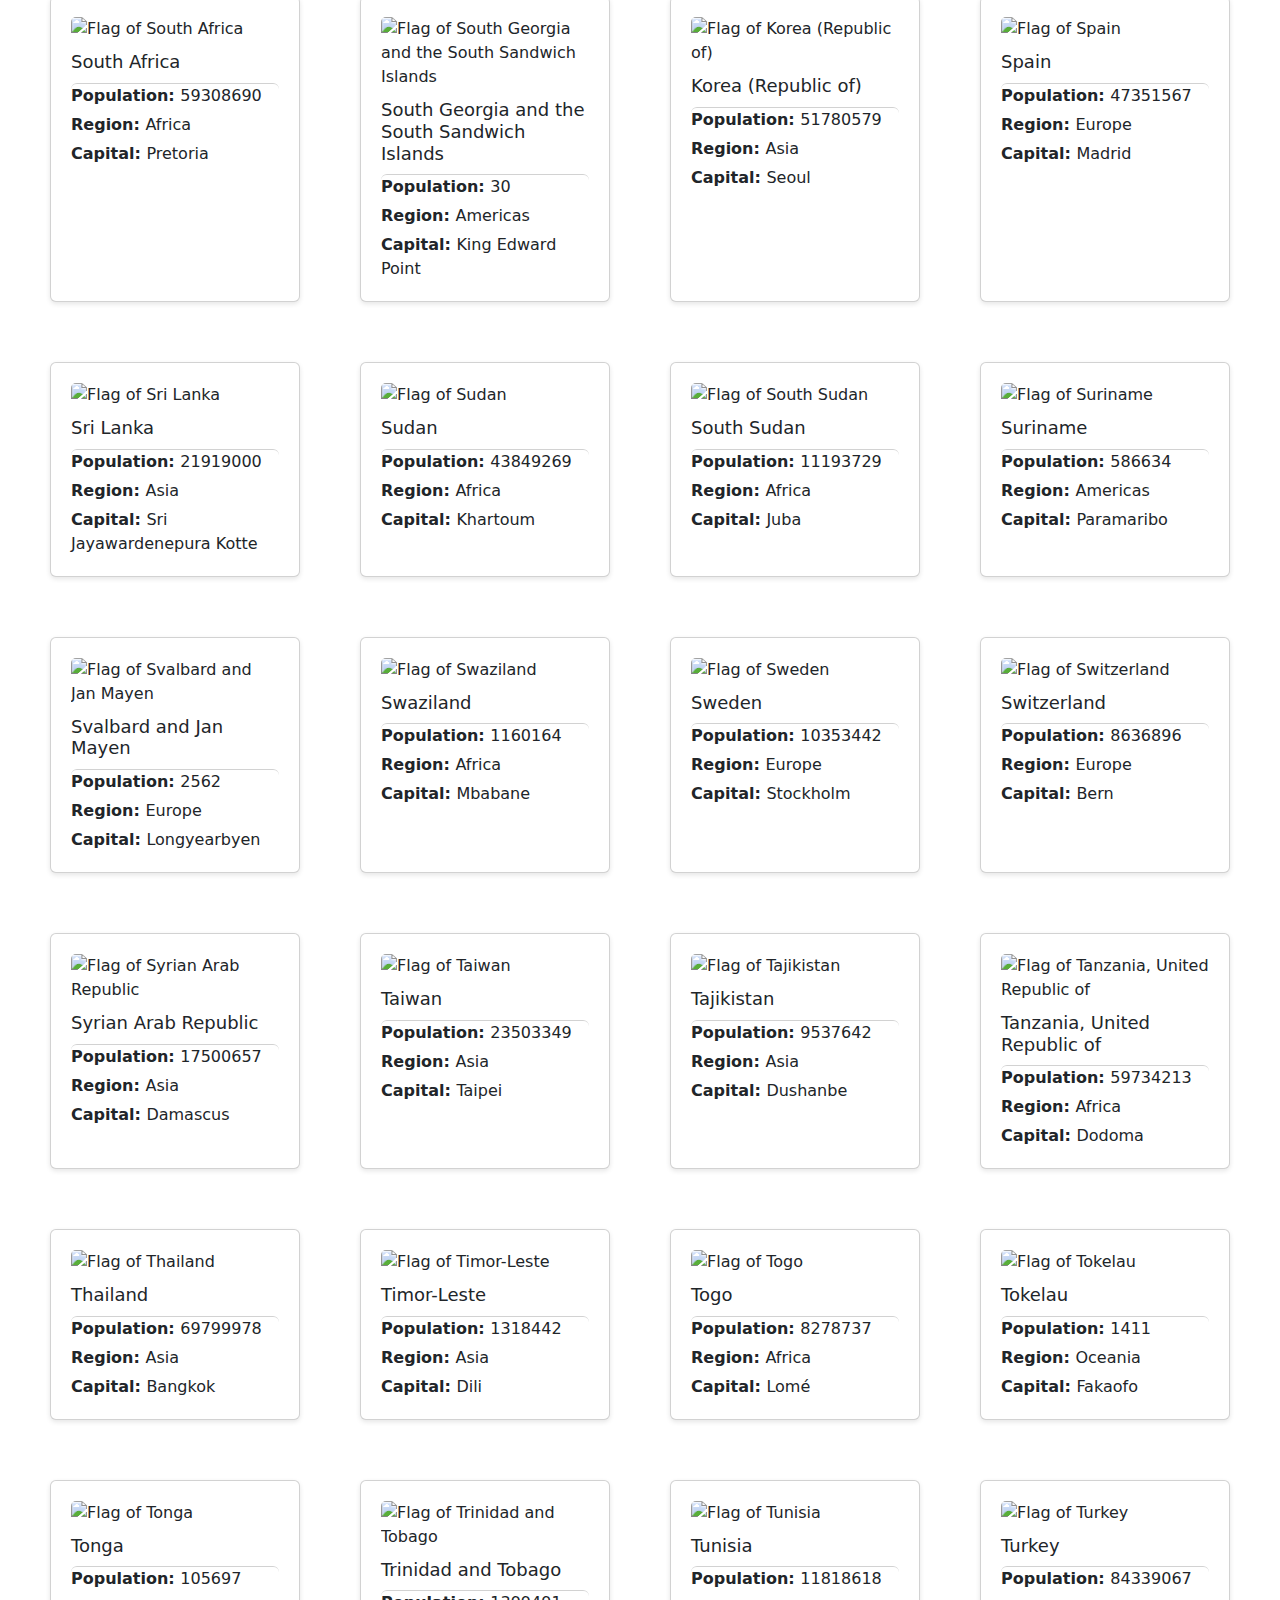
==== commit a140173b: "Done" ====
--- a/country/index.html
+++ b/country/index.html
@@ -3,20 +3,20 @@
 <head>
     <meta charset="UTF-8">
     <meta name="viewport" content="width=device-width, initial-scale=1.0">
-    <title>Document</title>
+    <title>REST Countries</title>
     <link rel="stylesheet" type="text/css" href="style.css">
+    <link rel="icon" type="image/png" sizes="32x32" href="favicon-32x32.png">
     <link rel="stylesheet" href="https://cdn.jsdelivr.net/npm/bootstrap@5.3.0/dist/css/bootstrap.min.css">
 </head>
 <body>
     <div class="d-flex flex-row pt-3 justify-content-between" id="header">
         <p id="header-text">Where in the world?</p>
         <div id="mode-toggle-container">
-          
+          <svg xmlns="http://www.w3.org/2000/svg" id="darkmood-svg" width="16" height="16" fill="#000" class="bi bi-moon-stars" viewBox="0 0 16 16">
+            <path d="M6 .278a.768.768 0 0 1 .08.858 7.208 7.208 0 0 0-.878 3.46c0 4.021 3.278 7.277 7.318 7.277.527 0 1.04-.055 1.533-.16a.787.787 0 0 1 .81.316.733.733 0 0 1-.031.893A8.349 8.349 0 0 1 8.344 16C3.734 16 0 12.286 0 7.71 0 4.266 2.114 1.312 5.124.06A.752.752 0 0 1 6 .278zM4.858 1.311A7.269 7.269 0 0 0 1.025 7.71c0 4.02 3.279 7.276 7.319 7.276a7.316 7.316 0 0 0 5.205-2.162c-.337.042-.68.063-1.029.063-4.61 0-8.343-3.714-8.343-8.29 0-1.167.242-2.278.681-3.286z"/>
+            <path d="M10.794 3.148a.217.217 0 0 1 .412 0l.387 1.162c.173.518.579.924 1.097 1.097l1.162.387a.217.217 0 0 1 0 .412l-1.162.387a1.734 1.734 0 0 0-1.097 1.097l-.387 1.162a.217.217 0 0 1-.412 0l-.387-1.162A1.734 1.734 0 0 0 9.31 6.593l-1.162-.387a.217.217 0 0 1 0-.412l1.162-.387a1.734 1.734 0 0 0 1.097-1.097l.387-1.162zM13.863.099a.145.145 0 0 1 .274 0l.258.774c.115.346.386.617.732.732l.774.258a.145.145 0 0 1 0 .274l-.774.258a1.156 1.156 0 0 0-.732.732l-.258.774a.145.145 0 0 1-.274 0l-.258-.774a1.156 1.156 0 0 0-.732-.732l-.774-.258a.145.145 0 0 1 0-.274l.774-.258c.346-.115.617-.386.732-.732L13.863.1z"/>
+          </svg>
           <button id="mode-toggle" onclick="toggleMode()">
-            <svg xmlns="http://www.w3.org/2000/svg" width="16" height="16" fill="currentColor" class="bi bi-moon-stars" viewBox="0 0 16 16">
-              <path d="M6 .278a.768.768 0 0 1 .08.858 7.208 7.208 0 0 0-.878 3.46c0 4.021 3.278 7.277 7.318 7.277.527 0 1.04-.055 1.533-.16a.787.787 0 0 1 .81.316.733.733 0 0 1-.031.893A8.349 8.349 0 0 1 8.344 16C3.734 16 0 12.286 0 7.71 0 4.266 2.114 1.312 5.124.06A.752.752 0 0 1 6 .278zM4.858 1.311A7.269 7.269 0 0 0 1.025 7.71c0 4.02 3.279 7.276 7.319 7.276a7.316 7.316 0 0 0 5.205-2.162c-.337.042-.68.063-1.029.063-4.61 0-8.343-3.714-8.343-8.29 0-1.167.242-2.278.681-3.286z"/>
-              <path d="M10.794 3.148a.217.217 0 0 1 .412 0l.387 1.162c.173.518.579.924 1.097 1.097l1.162.387a.217.217 0 0 1 0 .412l-1.162.387a1.734 1.734 0 0 0-1.097 1.097l-.387 1.162a.217.217 0 0 1-.412 0l-.387-1.162A1.734 1.734 0 0 0 9.31 6.593l-1.162-.387a.217.217 0 0 1 0-.412l1.162-.387a1.734 1.734 0 0 0 1.097-1.097l.387-1.162zM13.863.099a.145.145 0 0 1 .274 0l.258.774c.115.346.386.617.732.732l.774.258a.145.145 0 0 1 0 .274l-.774.258a1.156 1.156 0 0 0-.732.732l-.258.774a.145.145 0 0 1-.274 0l-.258-.774a1.156 1.156 0 0 0-.732-.732l-.774-.258a.145.145 0 0 1 0-.274l.774-.258c.346-.115.617-.386.732-.732L13.863.1z"/>
-            </svg>
             Dark Mode</button>
         </div>
     </div>
--- a/country/style.css
+++ b/country/style.css
@@ -212,6 +212,12 @@
   }
 }
 
+@media (max-width: 1024px) {
+  #data-container {
+    grid-template-columns: repeat(2, 1fr);
+  }
+}
+
 @media (max-width: 480px) {
   #data-container {
     grid-template-columns: 1fr;
